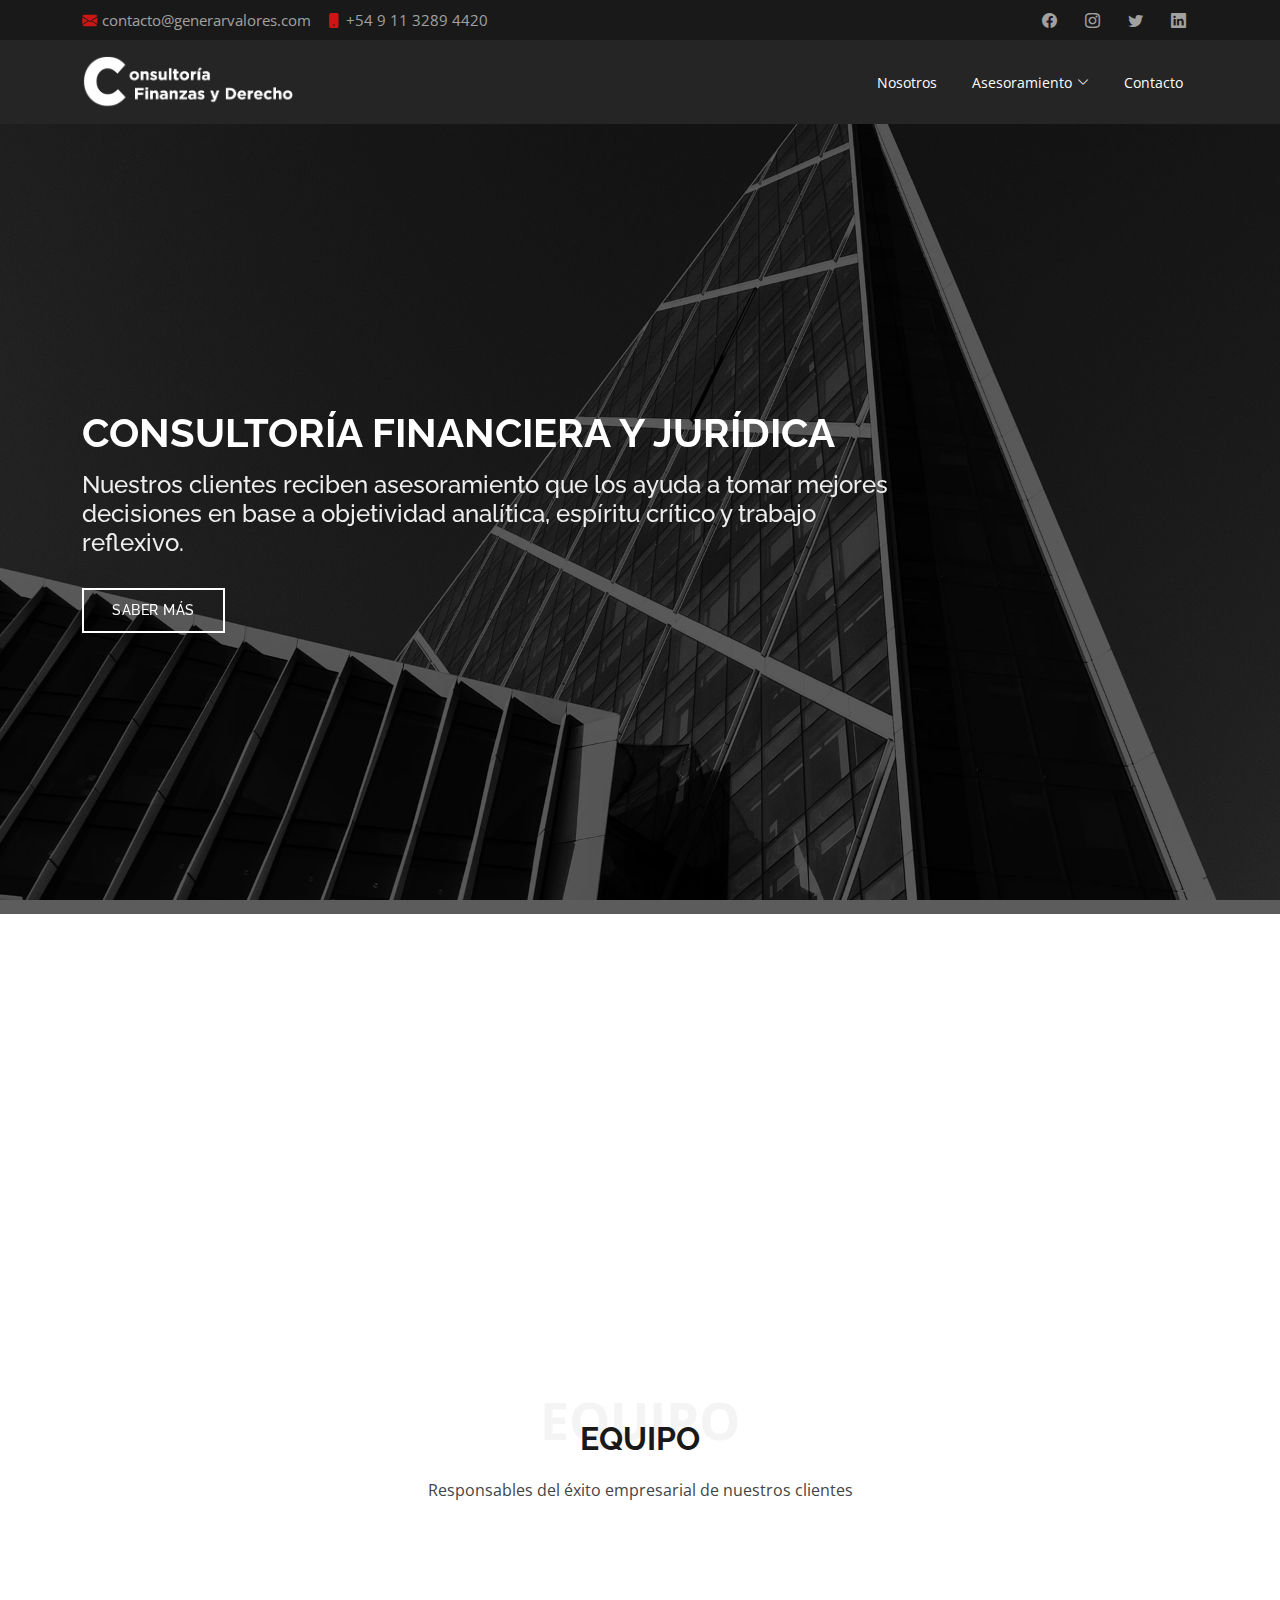
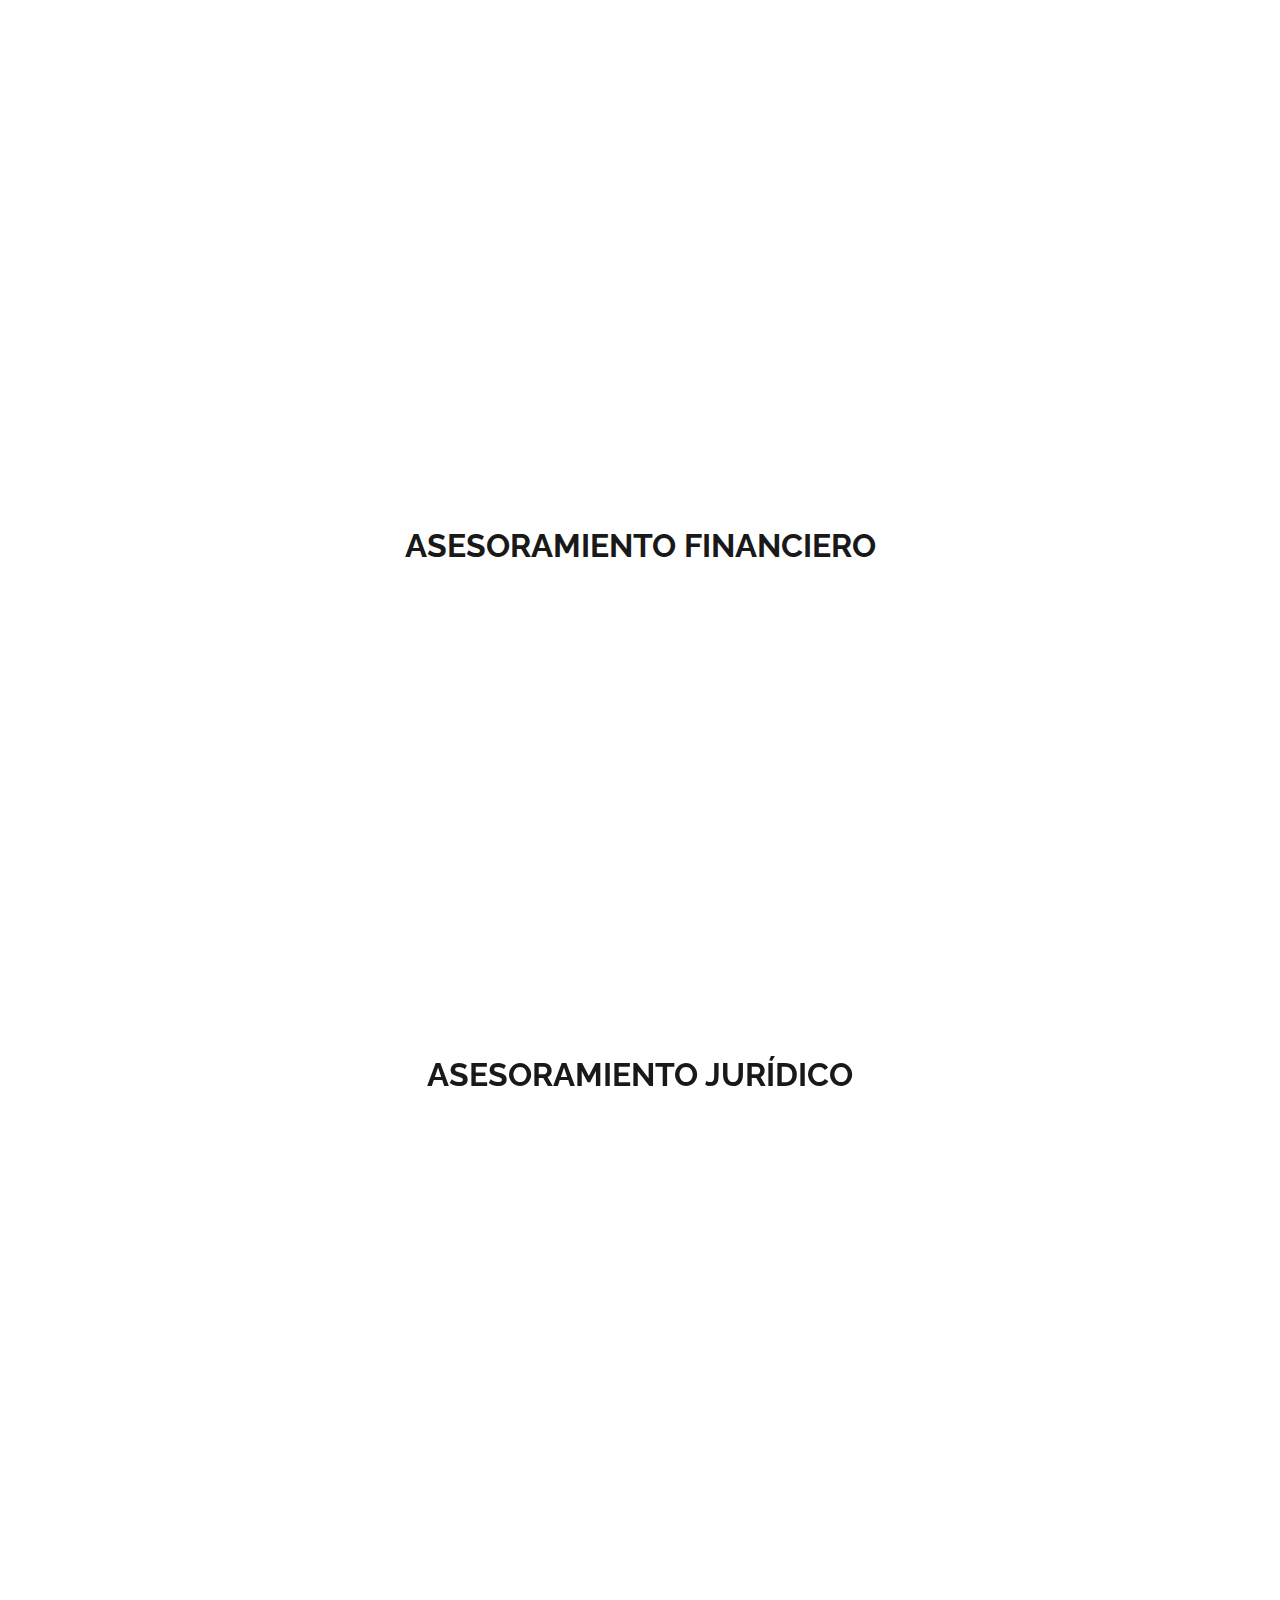
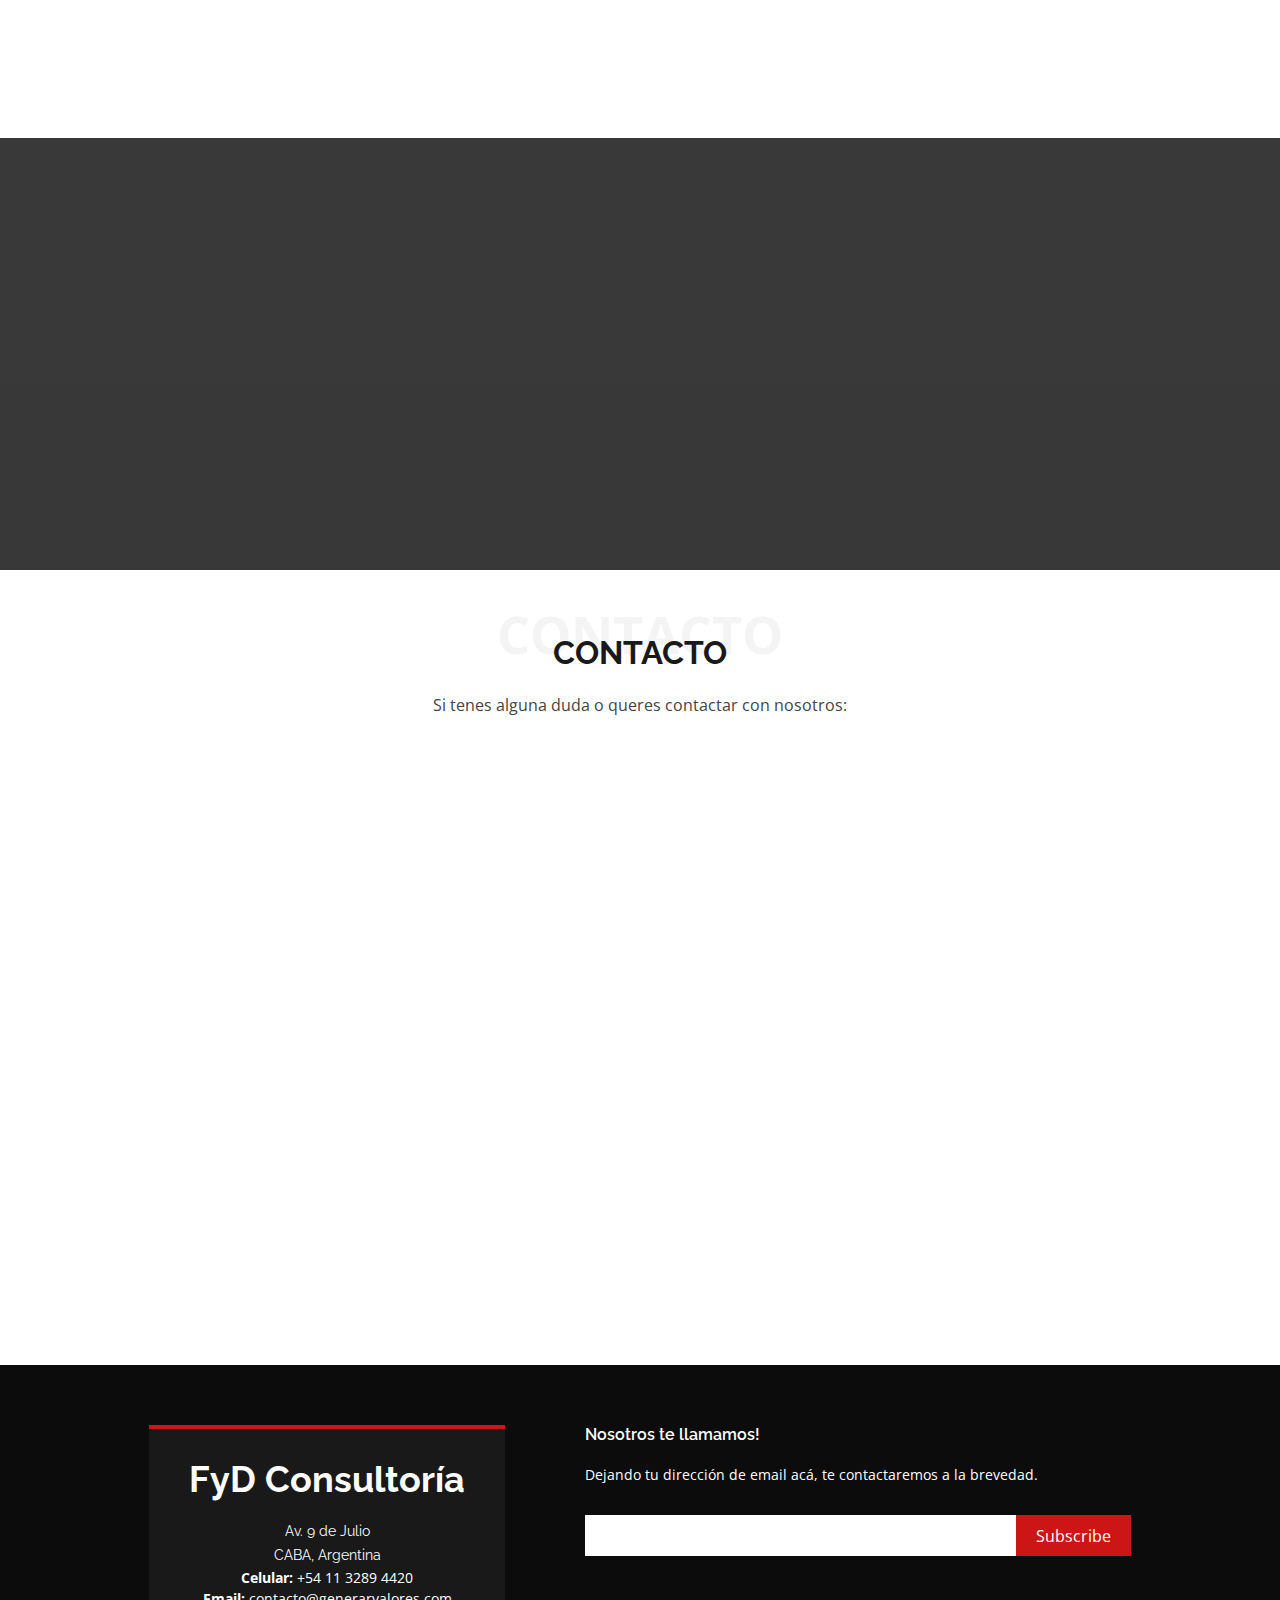
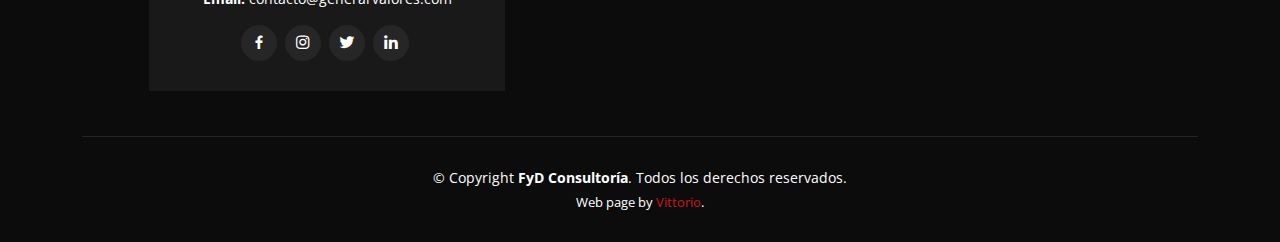
==== index.html @ 5c4680e9 "form" ====
<!DOCTYPE html>
<html lang="en">

<head>
  <meta charset="utf-8">
  <meta content="width=device-width, initial-scale=1.0" name="viewport">

  <title>FyD Consultoría</title>
  <meta content="Generando Valores Web Page Description" name="description">
  <meta content="Generando Valores Keywords" name="keywords">

  <link href="./assets/img/favicon.png" rel="icon">
  <link href="./assets/img/apple-touch-icon.png" rel="apple-touch-icon">

  <link
    href="https://fonts.googleapis.com/css?family=Open+Sans:300,300i,400,400i,600,600i,700,700i|Raleway:300,300i,400,400i,500,500i,600,600i,700,700i|Poppins:300,300i,400,400i,500,500i,600,600i,700,700i"
    rel="stylesheet">

  <link href="./assets/vendor/aos/aos.css" rel="stylesheet">
  <link href="./assets/vendor/bootstrap/css/bootstrap.min.css" rel="stylesheet">
  <link href="./assets/vendor/bootstrap-icons/bootstrap-icons.css" rel="stylesheet">
  <link href="./assets/vendor/boxicons/css/boxicons.min.css" rel="stylesheet">
  <link href="./assets/vendor/glightbox/css/glightbox.min.css" rel="stylesheet">
  <link href="./assets/vendor/swiper/swiper-bundle.min.css" rel="stylesheet">

  <link href="./assets/css/style.css" rel="stylesheet">
</head>

<body>

  <section id="topbar" class="d-flex align-items-center">
    <div class="container d-flex justify-content-center justify-content-md-between">
      <div class="contact-info d-flex align-items-center in320text">
        <!-- divs -->
        <i class="bi bi-envelope-fill"></i>
        <a href="mailto:contacto@generarvalores.com">contacto@generarvalores.com</a>
        <i class="bi bi-phone-fill phone-icon"></i>
        <a href="tel:+54 11 3289 4420">+54 9 11 3289 4420</a>
      </div>
      <div class="social-links d-none d-md-block">
        <a href="#" class="facebook"><i class="bi bi-facebook"></i></a>
        <a href="#" class="instagram"><i class="bi bi-instagram"></i></a>
        <a href="#" class="twitter"><i class="bi bi-twitter"></i></a>
        <a href="#" class="linkedin"><i class="bi bi-linkedin"></i></i></a>
      </div>
    </div>
  </section>

  <header id="header" class="d-flex align-items-center">
    <div style="height: 100%;" class="container d-flex align-items-center justify-content-between">

      <a href="index.html" class="logo"><img src="./assets/img/logo.png" alt="image-logo" class="img-fluid"></a>

      <!-- <nav id="navbar" class="navbar">
        <ul>
          <li><a style="color: white !important;" class="nav-link scrollto " href="#team">Nosotros</a></li>
          <li><a style="color: white !important;" class="nav-link scrollto" href="#services">Asesoramiento
              Financiero</a></li>
          <li class="dropdown scrollto">
            <a href="#services" class="d-flex justify-content-between align-items-center">
              <span>Asesoramiento Juridico</span>
              <i class="bi bi-chevron-down"></i></a>
            <ul>
              <li><a href="#services">Laboral</a></li>
              <li><a href="#services">Empresarial</a></li>
            </ul>
          </li>
          <li><a style="color: white !important;" class="nav-link scrollto" href="#contact">Contacto</a></li>
        </ul>
        <i class="bi bi-list mobile-nav-toggle"></i>
      </nav> -->

      <nav id="navbar" class="navbar">
        <ul>
          <li><a style="color: white !important;" class="nav-link scrollto " href="#team">Nosotros</a></li>
          <li class="dropdown scrollto">
            <a class="d-flex justify-content-between align-items-center">
              <span>Asesoramiento</span>
              <i class="bi bi-chevron-down"></i></a>
            <ul>
              <li><a href="#services">Financiero</a></li>
              <li><a href="#services">Juridico</a></li>
            </ul>
          </li>
          <li><a style="color: white !important;" class="nav-link scrollto" href="#contact">Contacto</a></li>
        </ul>
        <i class="bi bi-list mobile-nav-toggle"></i>
      </nav>

    </div>

    <div class="color-picker">
      <input type="color" id="colorInput">
    </div>
  </header>

  <section id="hero" class="d-flex align-items-center">
    <div class="container position-relative" data-aos="fade-up" data-aos-delay="500">
      <h1>CONSULTORÍA FINANCIERA Y JURÍDICA</h1>
      <!-- <p style="color: white !important;">Empresas y Personas Particulares</p> -->
      <div class="wi75gen">
        <h2>Nuestros clientes reciben asesoramiento que los ayuda a tomar mejores decisiones en base a objetividad
          analítica, espíritu crítico y trabajo reflexivo.</h2>
      </div>
      <a href="#about" class="btn-get-started scrollto">Saber más</a>
    </div>
  </section>

  <main id="main">
    <section id="about" class="about">
      <div class="container">

        <div class="row">
          <div class="col-lg-6 order-1 order-lg-2" data-aos="fade-left">
            <img src="./assets/img/about.jpg" class="img-fluid w-75">
          </div>
          <div class="col-lg-6 pt-4 pt-lg-0 order-2 order-lg-1 content" data-aos="fade-right">
            <h3> Somos un grupo de profesionales dedicados a la excelencia en la consultoría financiera que brinda una
              amplia gama de servicios para mejorar la gestión de su empresa y de inversores particulares.</h3>
            <ul style="margin-top: 32px;">
              <li><i class="bi bi-check-circle"></i>
                Asesoramiento Financiero
              </li>
              <li><i class="bi bi-check-circle"></i>
                Asesoramiento Jurídico
              </li>
              <li><i class="bi bi-check-circle"></i>
                Empresas y Personas Particulares
              </li>
            </ul>
            <p class="fst-italic" style="margin-top: 18px;">
              Te ayudamos a organizar, planificar y ejectutar los procesos dentro de tu empresa usando las tecnicas mas
              eficientes del mundo laboral.
            </p>
          </div>
        </div>

      </div>
    </section>

    <section id="team" class="team">
      <div class="container">

        <div class="section-title">
          <span>Equipo</span>
          <h2>Equipo</h2>
          <p>Responsables del éxito empresarial de nuestros clientes</p>
        </div>

        <div class="row d-flex justify-content-center align-items-center">
          <div class="col-lg-4 col-md-6 d-flex align-items-stretch" data-aos="zoom-in">
            <div class="member" style="padding: 40px 20px;">
              <img src="./assets/img/team/team_1.jpeg" alt="team person" draggable="false">
              <h4>Gustavo Varela</h4>
              <p style="text-align: left;">27 años de trayectoria en asesoramiento financiero y administración de
                carteras tanto para empresas como inversores particulares.<br> Es Licenciado en Mercado de Capitales
                graduado de la Universidad del Salvador y posee un Máster en Finanzas por la Universidad del CEMA</p>
            </div>
          </div>

          <div class="col-lg-4 col-md-6 d-flex align-items-stretch" data-aos="zoom-in">
            <div class="member">
              <img src="./assets/img/team/team_2.jpeg" alt="team person" draggable="false">
              <h4>María Carolina Martínez</h4>
              <p style="text-align: left;">15 años de experiencia en asesoramiento de empresas, representación judicial,
                acuerdos en SeCLO, en negociación individual y colectiva. <br> Abogada graduada del Instituto
                Universitario de la Policía Federal Argentina y posee Posgrado en Derecho del trabajo realizado en la
                Universidad de Buenos Aires.
              </p>
            </div>
          </div>

        </div>

      </div>
    </section>

    <section id="clients" class="clients" style="display: none;">

      <p>Algunas marcas que trabajan con nosotros:</p>

      <div class="container" data-aos="zoom-in">

        <div class="row d-flex align-items-center">

          <div class="col-lg-2 col-md-4 col-6">
            <img src="./assets/img/clients/client-1.png" class="img-fluid imageOn320" alt="">
          </div>

          <div class="col-lg-2 col-md-4 col-6">
            <img src="./assets/img/clients/client-2.png" class="img-fluid imageOn320" alt="">
          </div>

          <div class="col-lg-2 col-md-4 col-6">
            <img src="./assets/img/clients/client-3.png" class="img-fluid imageOn320" alt="">
          </div>

          <div class="col-lg-2 col-md-4 col-6">
            <img src="./assets/img/clients/client-4.png" class="img-fluid imageOn320" alt="">
          </div>

          <div class="col-lg-2 col-md-4 col-6">
            <img src="./assets/img/clients/client-5.png" class="img-fluid imageOn320" alt="">
          </div>

          <div class="col-lg-2 col-md-4 col-6">
            <img src="./assets/img/clients/client-6.png" class="img-fluid imageOn320" alt="">
          </div>

        </div>

      </div>
    </section>

    <section id="services" class="services">
      <div class="container">

        <div class="section-title">
          <h2>ASESORAMIENTO FINANCIERO</h2>
        </div>

        <div>
          <div class="d-flex align-items-stretch services-container pre-icon-box" data-aos="fade-up">
            <div class="icon-box">
              <div class="icon"><i class="bx bx-world"></i></div>
              <h4 class="text-center"><a>Empresas</a></h4>
              <ul style="list-style: none; padding: 0px;">
                <li>
                  <div class="icon-box-title">
                    <i class="bi bi-check-circle"></i>
                    <div class="w-100 d-flex justify-content-between align-items-center">
                      <p>Financiamiento</p>
                      <i class="bi bi-chevron-down cursor-pointer" role="button"
                        onclick="toggleFinanciamiento()"></i></a>
                    </div>
                  </div>
                  <div class="ibx-span ul-hidden" id="ul-to-hide">
                    <p>- Cauciones bursátiles</p>
                    <p>- FCE</p>
                    <p>- Pagarés</p>
                    <p>- Negociación de cheques (SGR)</p>
                  </div>
                </li>
                <li>
                  <div class="icon-box-title">
                    <i class="bi bi-check-circle"></i>
                    <p>Diagnóstico económico financiero</p>
                  </div>
                </li>
                <li>
                  <div class="icon-box-title">
                    <i class="bi bi-check-circle"></i>
                    <p>Planificación financiera y flujo de fondos</p>
                  </div>

                </li>
                <li>
                  <div class="icon-box-title">
                    <i class="bi bi-check-circle"></i>
                    <p>Administración de carteras</p>
                  </div>

                </li>
              </ul>
            </div>

            <div class="d-flex align-items-stretch mt-4 mt-md-0 pre-icon-box" data-aos="fade-up" data-aos-delay="150">
              <div class="icon-box">
                <div class="icon"><i class="bx bx-file"></i></div>
                <h4><a>Inversores particulares</a></h4>
                <ul style="list-style: none; padding: 0px;">
                  <li>
                    <div class="icon-box-title">
                      <i class="bi bi-check-circle"></i>
                      <p>Asesoramiento financiero</p>
                    </div>
                  </li>
                  <li>
                    <div class="icon-box-title">
                      <i class="bi bi-check-circle"></i>
                      <p>Evaluación de alternativas de inversión</p>
                    </div>

                  </li>
                  <li>
                    <div class="icon-box-title">
                      <i class="bi bi-check-circle"></i>
                      <p>Planificación financiera</p>
                    </div>

                  </li>
                </ul>
              </div>
            </div>

            <div class="d-flex align-items-stretch mt-4 mt-lg-0 pre-icon-box" data-aos="fade-up" data-aos-delay="300">
              <div class="icon-box">
                <div class="icon"><i class="bx bx-tachometer"></i></div>
                <h4>
                  <a>Derivados Financieros</a>
                </h4>
                <ul style="list-style: none; padding: 0px;">
                  <li>
                    <div class="icon-box-title">
                      <i class="bi bi-check-circle"></i>
                      <p>Futuros financieros</p>
                    </div>
                  </li>
                  <li>
                    <div class="icon-box-title">
                      <i class="bi bi-check-circle"></i>
                      <p>Futuros agropecuarios</p>
                    </div>

                  </li>
                  <li>
                    <div class="icon-box-title">
                      <i class="bi bi-check-circle"></i>
                      <p>Opciones</p>
                    </div>

                  </li>
                </ul>
              </div>
            </div>
          </div>

        </div>

        <div class="section-title" style="margin-top: 60px;">
          <h2>ASESORAMIENTO JURÍDICO</h2>
        </div>

        <div class="as-jud">

          <div class="d-flex align-items-stretch mt-4 mt-lg-0 pre-icon-box" data-aos="fade-up" data-aos-delay="300">
            <div class="icon-box">
              <div class="icon"><i class="bx bx-world"></i></div>
              <h4>
                <a>Empresas </a>
              </h4>
              <ul style="list-style: none; padding: 0px;">

                <li>
                  <div class="icon-box-title">
                    <i class="bi bi-check-circle"></i>
                    <p>Respuesta de telegramas </p>
                  </div>
                </li>

                <li>
                  <div class="icon-box-title">
                    <i class="bi bi-check-circle"></i>
                    <p>Contestación de demanda </p>
                  </div>
                </li>

                <li>
                  <div class="icon-box-title">
                    <i class="bi bi-check-circle"></i>
                    <p>Derecho del Trabajo </p>
                  </div>
                </li>

                <li>
                  <div class="icon-box-title">
                    <i class="bi bi-check-circle"></i>
                    <p>Derecho Empresarial </p>
                  </div>
                </li>

                <li>
                  <div class="icon-box-title">
                    <i class="bi bi-check-circle"></i>
                    <p>Derecho Colectivo </p>
                  </div>
                </li>

                <li>
                  <div class="icon-box-title">
                    <i class="bi bi-check-circle"></i>
                    <p>Derecho Individual </p>
                  </div>
                </li>

                <li>
                  <div class="icon-box-title">
                    <i class="bi bi-check-circle"></i>
                    <p>Plan de tratamiento de personal </p>
                  </div>
                </li>

                <li>
                  <div class="icon-box-title">
                    <i class="bi bi-check-circle"></i>
                    <p>Estudio de situación empresarial </p>
                  </div>
                </li>

                <li>
                  <div class="icon-box-title">
                    <i class="bi bi-check-circle"></i>
                    <p>Negociación en SECLO</p>
                  </div>
                </li>

                <li>
                  <div class="icon-box-title">
                    <i class="bi bi-check-circle"></i>
                    <p>Análisis de situación de causas judiciales </p>
                  </div>
                </li>

                <li>
                  <div class="icon-box-title">
                    <i class="bi bi-check-circle"></i>
                    <p>Prevención y tácticas en juicios laborales </p>
                  </div>
                </li>

              </ul>
            </div>
          </div>

          <div class="d-flex align-items-stretch mt-4 mt-lg-0 pre-icon-box" data-aos="fade-up" data-aos-delay="300">
            <div class="icon-box" style="justify-content: flex-start;">
              <div class="icon"><i class="bx bx-envelope"></i></div>
              <h4>
                <a>Trabajadores </a>
              </h4>
              <ul style="list-style: none; padding: 0px;">

                <li>
                  <div class="icon-box-title">
                    <i class="bi bi-check-circle"></i>
                    <p>Confección de telegramas</p>
                  </div>
                </li>

                <li>
                  <div class="icon-box-title">
                    <i class="bi bi-check-circle"></i>
                    <p> Demandas</p>
                  </div>
                </li>

                <li>
                  <div class="icon-box-title">
                    <i class="bi bi-check-circle"></i>
                    <p>Despidos </p>
                  </div>
                </li>

                <li>
                  <div class="icon-box-title">
                    <i class="bi bi-check-circle"></i>
                    <p> Suspensiones</p>
                  </div>
                </li>

                <li>
                  <div class="icon-box-title">
                    <i class="bi bi-check-circle"></i>
                    <p>Enfermedades profesionales
                    </p>
                  </div>
                </li>

                <li>
                  <div class="icon-box-title">
                    <i class="bi bi-check-circle"></i>
                    <p> Accidentes de trabajo</p>
                  </div>
                </li>

                <li>
                  <div class="icon-box-title">
                    <i class="bi bi-check-circle"></i>
                    <p>Protección de derechos del trabajador
                    </p>
                  </div>
                </li>

                <li>
                  <div class="icon-box-title">
                    <i class="bi bi-check-circle"></i>
                    <p> Defensa de distintos aspectos del vínculo
                    </p>
                  </div>
                </li>

              </ul>
            </div>
          </div>

        </div>
    </section>


    <section id="cta" class="cta">
      <div class="container" data-aos="zoom-in">

        <div class="text-center">
          <h3>El éxito empresarial comienza generando valores</h3>
          <p class="pon320">Tenemos soluciones eficientes al mismo tiempo que
            invertimos en nuestros clientes, por eso tenemos la dedicación personalizada para cada tipo de
            empresa a la par de generar rendimientos mútuos.</p>
          <a class="cta-btn" href="#contact">Contactanos</a>
        </div>

      </div>
    </section>

    <section id="contact" class="contact">
      <div class="container">

        <div class="section-title">
          <span>Contacto</span>
          <h2>Contacto</h2>
          <p>Si tenes alguna duda o queres contactar con nosotros:</p>
        </div>

        <div class="row" data-aos="fade-up">
          <div class="col-lg-6">
            <div class="info-box mb-4">
              <i class="bx bx-map"></i>
              <h3>Nuestra ubicacion:</h3>
              <p>Av. 9 de Julio, CP 1043 CABA</p>
            </div>
          </div>

          <div class="col-lg-3 col-md-6">
            <div class="info-box  mb-4">
              <i class="bx bx-envelope"></i>
              <h3>Envia un Email</h3>
              <p>contacto@generarvalores.com</p>
            </div>
          </div>

          <div class="col-lg-3 col-md-6">
            <div class="info-box  mb-4">
              <i class="bx bx-phone-call"></i>
              <h3>Llamanos</h3>
              <p>+54 11 3289 4420</p>
            </div>
          </div>

        </div>

        <div class="row" data-aos="fade-up">

          <div class="col-lg-6 ">
            <iframe
              src="https://www.google.com/maps/embed?pb=!1m18!1m12!1m3!1d3283.94399080977!2d-58.38391434897387!3d-34.605577780363106!2m3!1f0!2f0!3f0!3m2!1i1024!2i768!4f13.1!3m3!1m2!1s0x95bccacfdd1fa037%3A0xf1b1f26b0eab3053!2sAv.%209%20de%20Julio%2C%20Buenos%20Aires!5e0!3m2!1ses!2sar!4v1677621022567!5m2!1ses!2sar"
              frameborder="0" style="border:0; width: 100%; height: 384px;" allowfullscreen loading="lazy"
              referrerpolicy="no-referrer-when-downgrade"></iframe>
          </div>

          <div class="col-lg-6">
            <form  action="./forms/contact.php" method="post" role="form" class="php-email-form">
              <div class="row">
                <div class="col-md-6 form-group">
                  <input type="text" class="form-control" name="name" id="name" placeholder="Tu nombre" required>
                </div>
                <div class="col-md-6 form-group mt-3 mt-md-0">
                  <input type="email" class="form-control" name="email" id="email" placeholder="Tu Email" required>
                </div>
              </div>
              <div class="form-group mt-3">
                <input type="text" class="form-control" name="subject" id="subject" placeholder="Asunto" required>
              </div>
              <div class="form-group mt-3">
                <textarea class="form-control" name="message" rows="5" placeholder="Mensaje" required></textarea>
              </div>
              <div class="my-3">
                <div class="loading">Cargando...</div>
                <div class="error-message"></div>
                <div class="sent-message">Tu mensaje se ha enviado. Gracias!</div>
              </div>
              <div class="text-center"><button type="submit">Enviar mensaje</button></div>
            </form>
          </div>

        </div>

      </div>
    </section>

  </main>

  <footer id="footer">
    <div class="footer-top">
      <div class="container">
        <div class="row footer-gap">

          <div class="col-lg-4 col-md-6">
            <div class="footer-info">
              <h3>FyD Consultoría</h3>
              <p>Av. 9 de Julio<br>CABA, Argentina</p>
              <strong>Celular:</strong> +54 11 3289 4420<br>
              <strong>Email:</strong> contacto@generarvalores.com<br>
              </p>
              <div class="social-links mt-3">
                <a href="#" class="facebook"><i class="bx bxl-facebook"></i></a>
                <a href="#" class="instagram"><i class="bx bxl-instagram"></i></a>
                <a href="#" class="twitter"><i class="bx bxl-twitter"></i></a>
                <a href="#" class="linkedin"><i class="bx bxl-linkedin"></i></a>
              </div>
            </div>
          </div>

          <div class="col-lg-4 col-md-6 footer-newsletter email-sub">
            <h4>Nosotros te llamamos!</h4>
            <p>Dejando tu dirección de email acá, te contactaremos a la brevedad.</p>
            <form action="" method="post">
              <input type="email" name="email"><input type="submit" value="Subscribe">
            </form>

          </div>

        </div>
      </div>
    </div>

    <div class="container">
      <div class="copyright">
        &copy; Copyright <strong><span>FyD Consultoría</span></strong>. Todos los derechos reservados.
      </div>
      <div class="credits">
        Web page by <a href="https://vittoriop.dev/" target="_blank">Vittorio</a>.
      </div>
    </div>
  </footer>

  <a href="#" class="back-to-top d-flex align-items-center justify-content-center"><i
      class="bi bi-arrow-up-short"></i></a>
  <div id="preloader"></div>

  <script src="./assets/vendor/aos/aos.js"></script>
  <script src="./assets/vendor/bootstrap/js/bootstrap.bundle.min.js"></script>
  <script src="./assets/vendor/glightbox/js/glightbox.min.js"></script>
  <script src="./assets/vendor/isotope-layout/isotope.pkgd.min.js"></script>
  <script src="./assets/vendor/swiper/swiper-bundle.min.js"></script>
  <script src="./assets/vendor/php-email-form/validate.js"></script>

  <script src="./assets/js/main.js"></script>

</body>

</html>
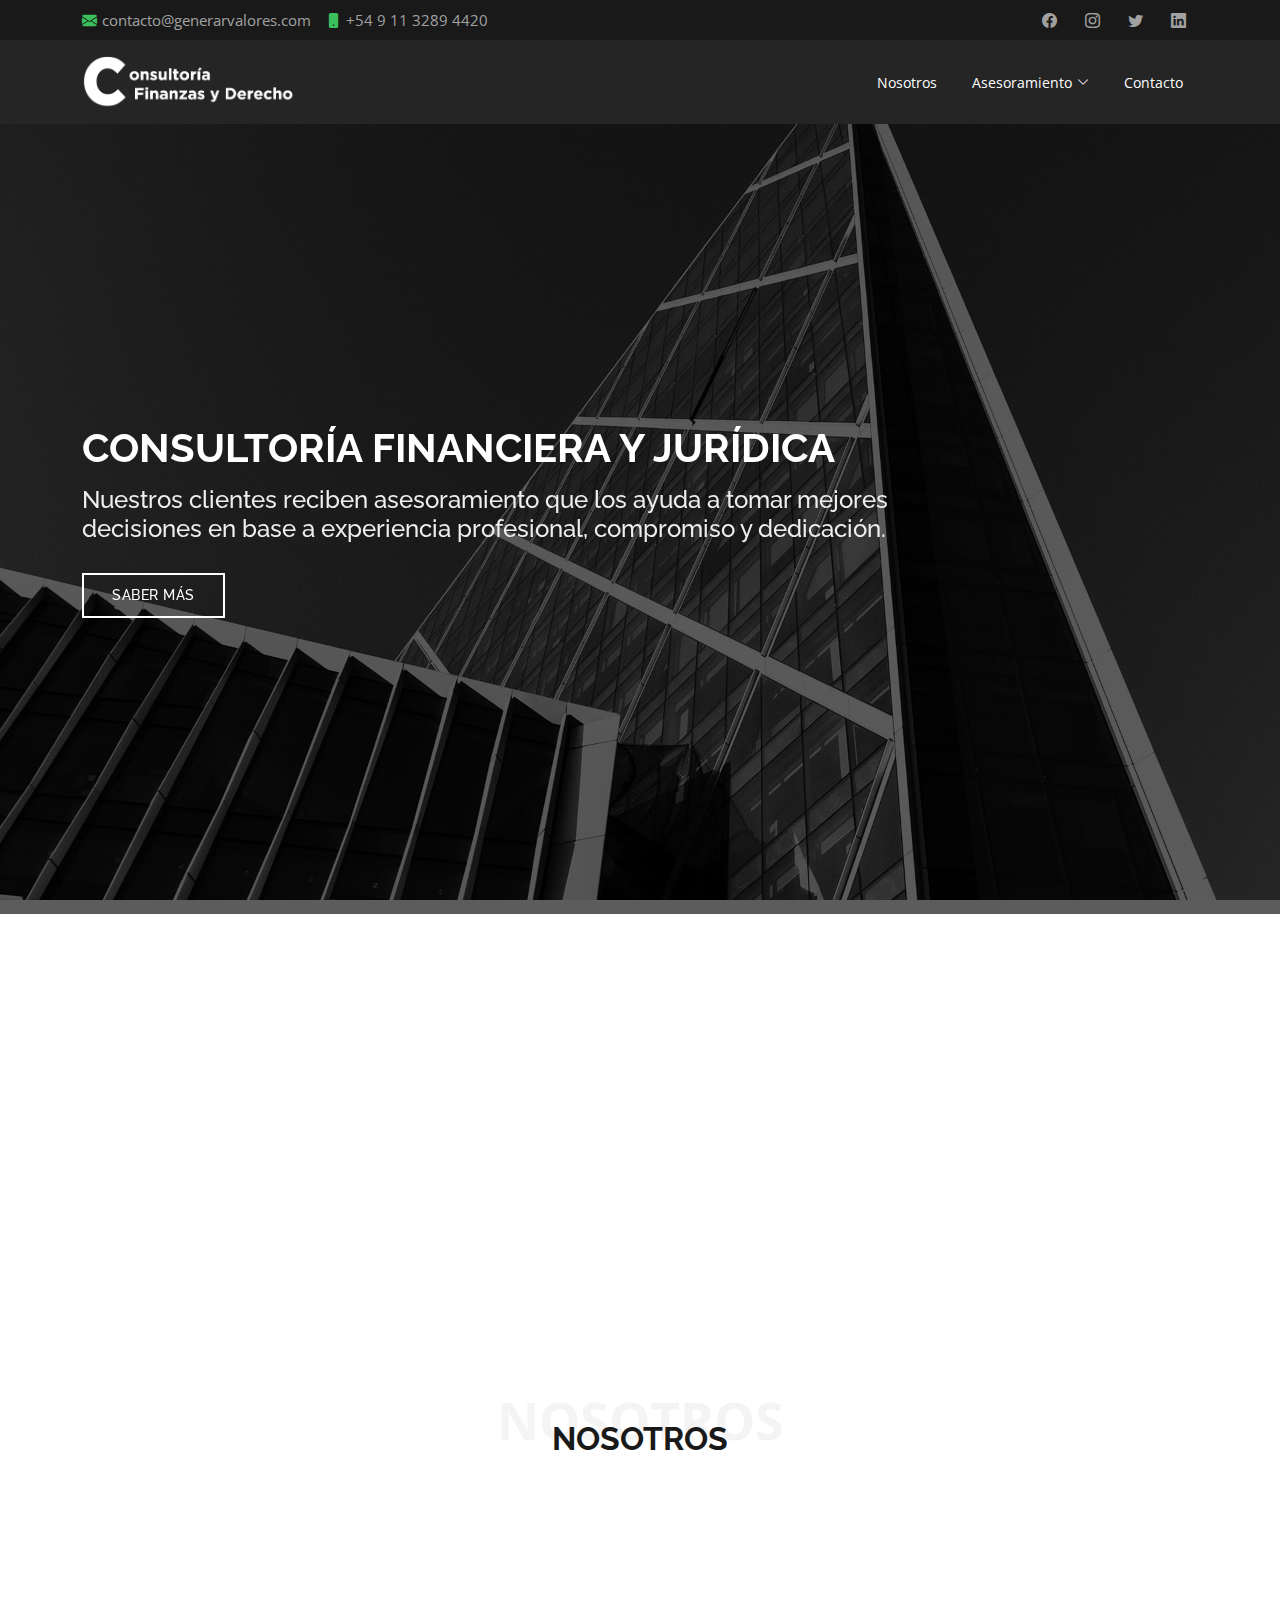
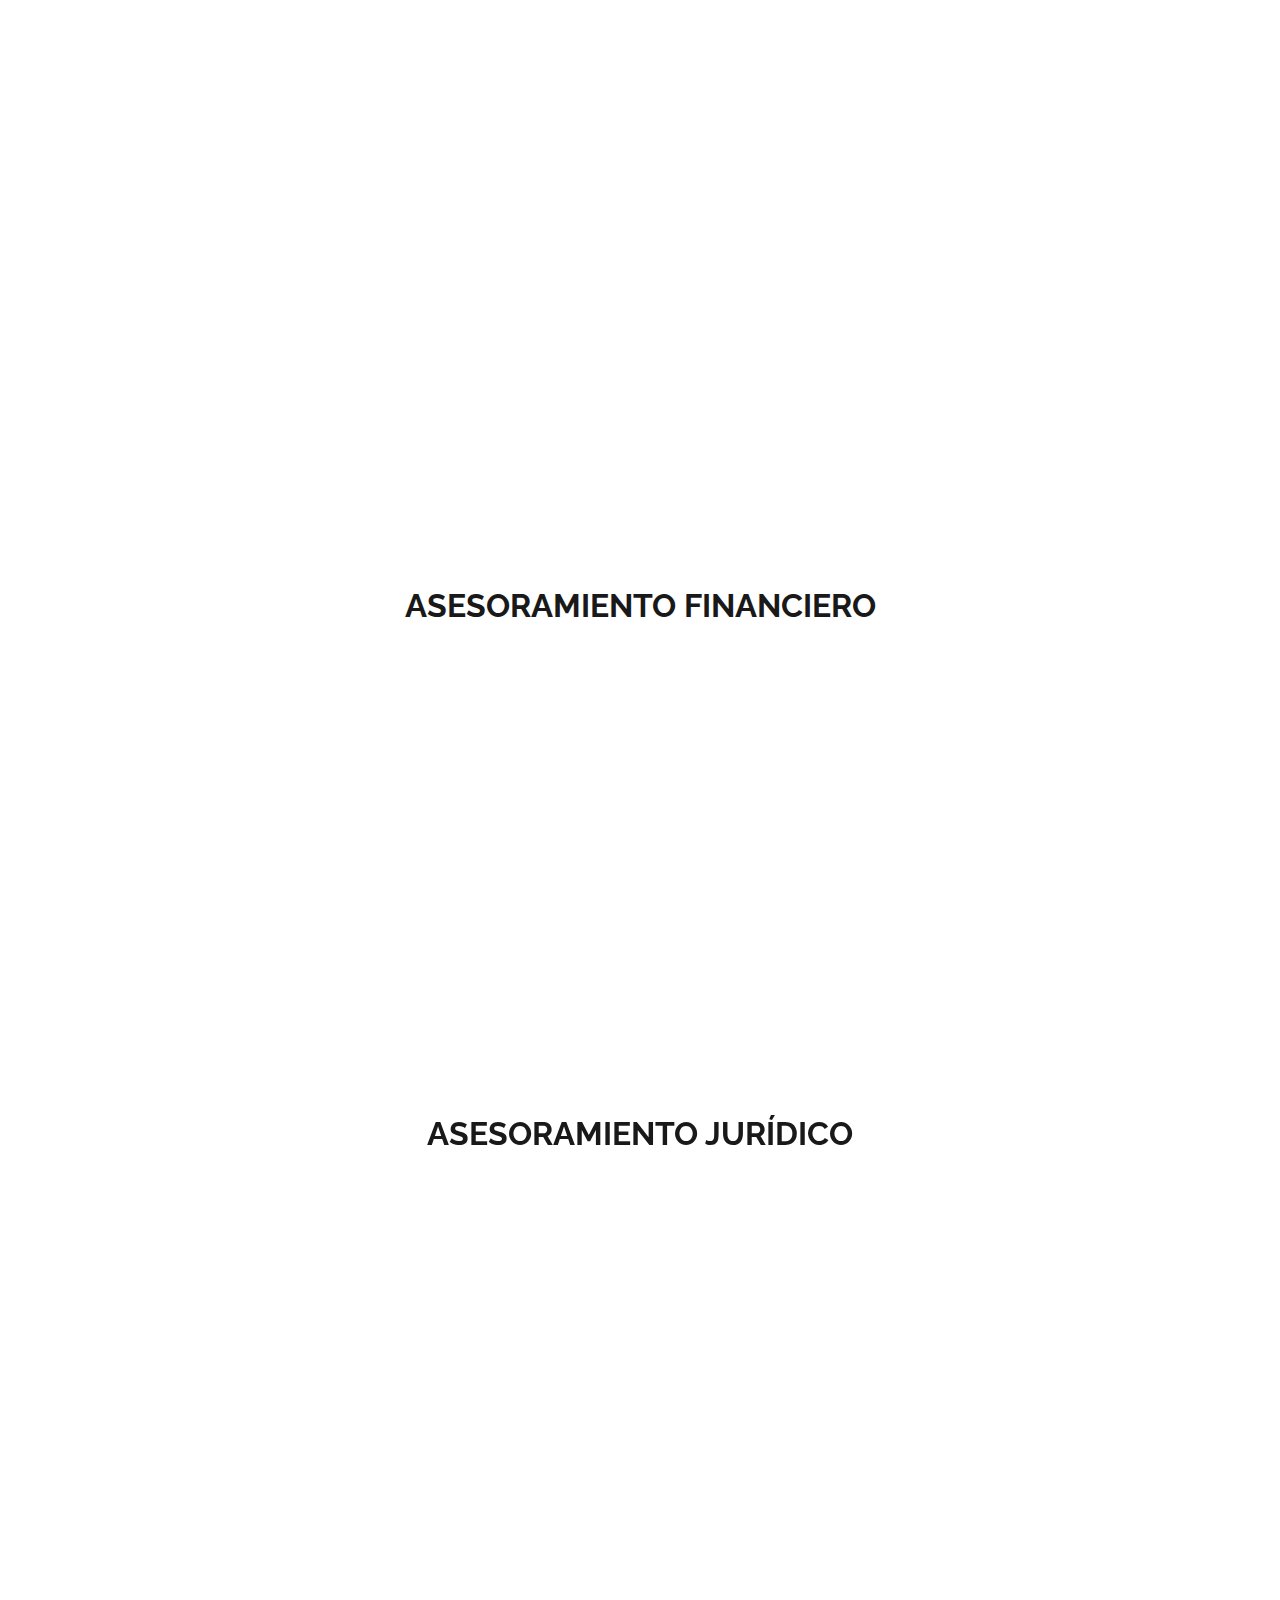
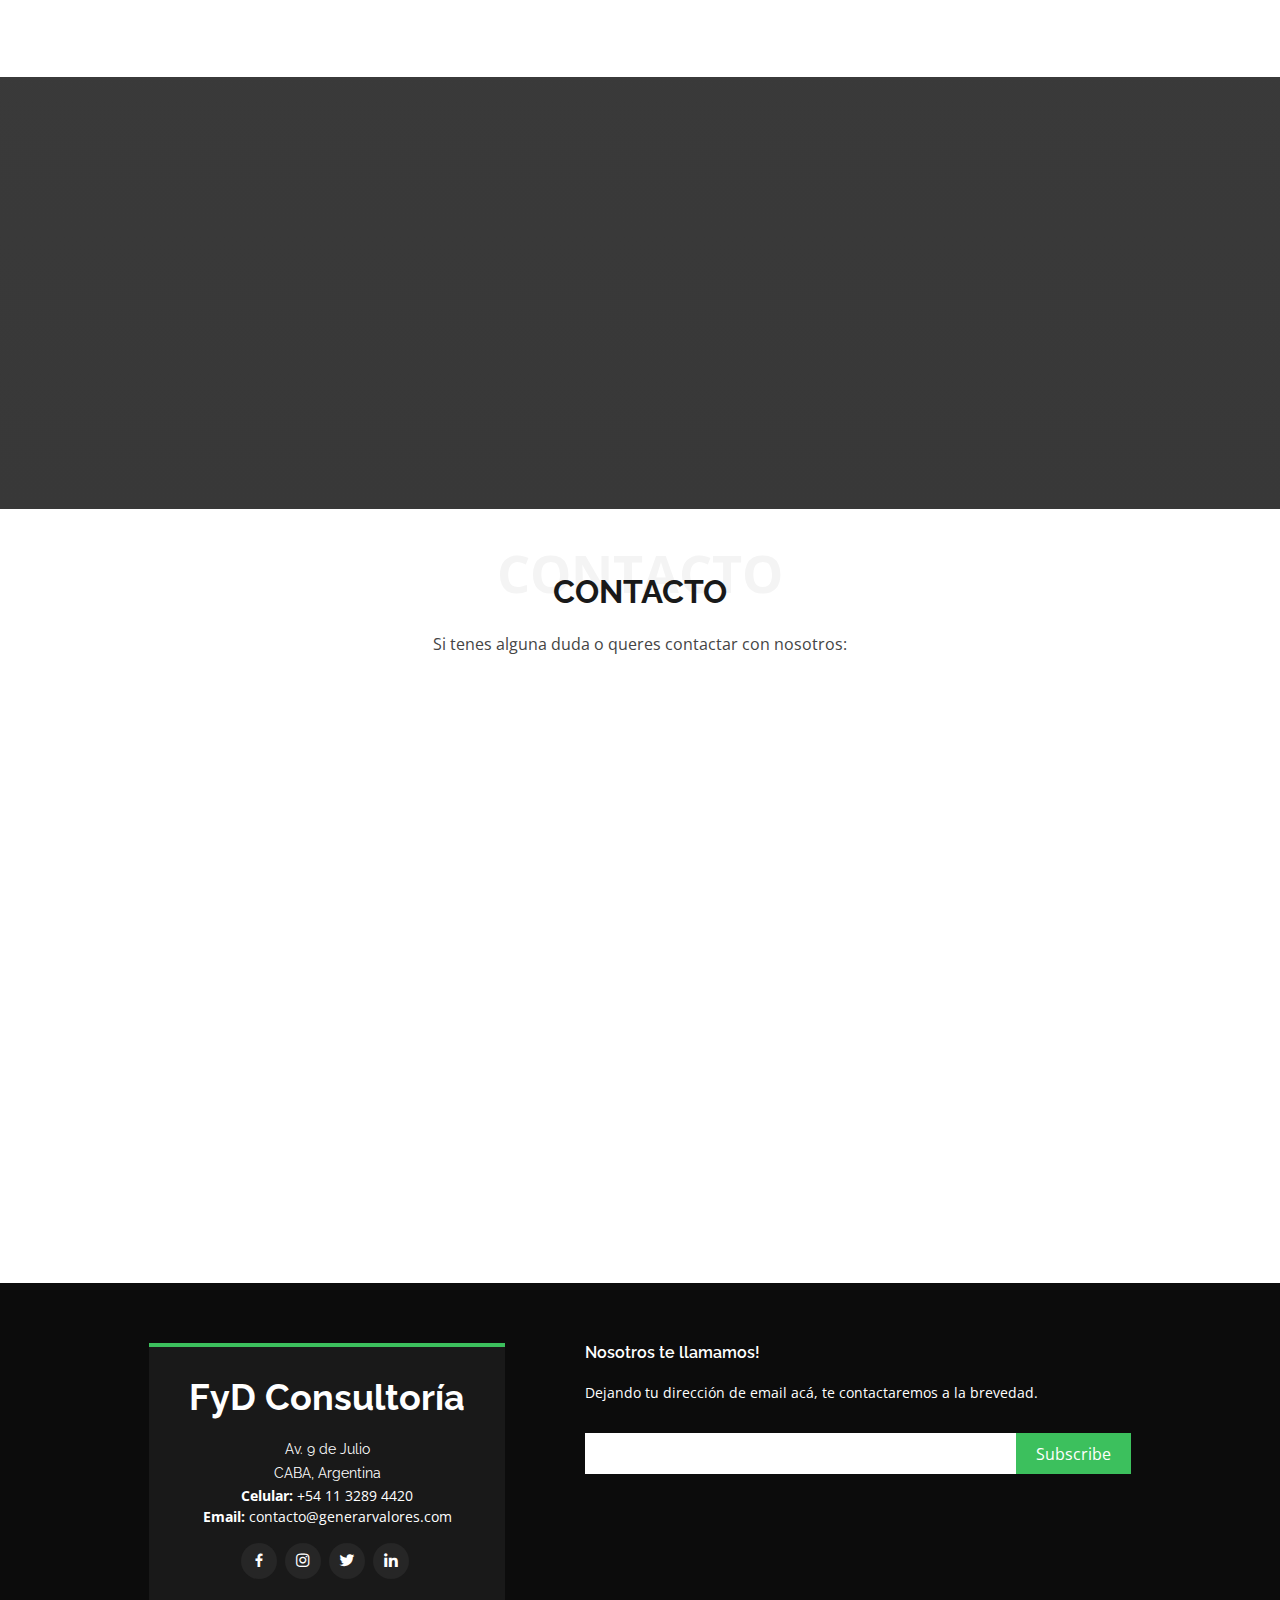
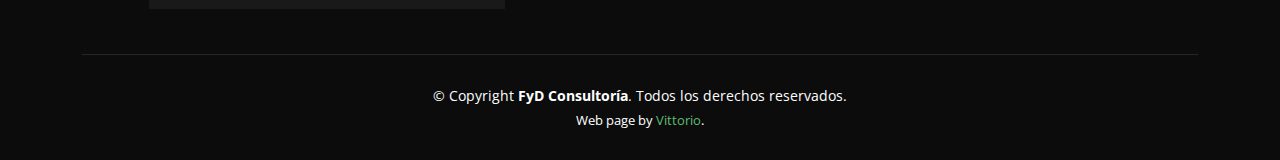
==== commit b7eda285: "color-more changes" ====
--- a/index.html
+++ b/index.html
@@ -28,16 +28,20 @@
 
 <body>
 
-  <section id="topbar" class="d-flex align-items-center">
-    <div class="container d-flex justify-content-center justify-content-md-between">
-      <div class="contact-info d-flex align-items-center in320text">
+  <section id="topbar" class="d-flex align-items-center dataContainerfa">
+    <div class="container d-flex justify-content-center justify-content-md-between ">
+      <div class="contact-info d-flex align-items-center in320text dataContainer">
         <!-- divs -->
-        <i class="bi bi-envelope-fill"></i>
-        <a href="mailto:contacto@generarvalores.com">contacto@generarvalores.com</a>
-        <i class="bi bi-phone-fill phone-icon"></i>
-        <a href="tel:+54 11 3289 4420">+54 9 11 3289 4420</a>
-      </div>
-      <div class="social-links d-none d-md-block">
+        <div class="d-flex justify-content-center align-items-center">
+          <i class="bi bi-envelope-fill"></i>
+          <a href="mailto:contacto@generarvalores.com">contacto@generarvalores.com</a>
+        </div>
+        <div class="d-flex justify-content-center align-items-center">
+          <i class="bi bi-phone-fill phone-icon"></i>
+          <a href="tel:+54 11 3289 4420">+54 9 11 3289 4420</a>
+        </div>
+      </div>
+      <div class="social-links d-none d-md-block" style="display: none;">
         <a href="#" class="facebook"><i class="bi bi-facebook"></i></a>
         <a href="#" class="instagram"><i class="bi bi-instagram"></i></a>
         <a href="#" class="twitter"><i class="bi bi-twitter"></i></a>
@@ -51,46 +55,23 @@
 
       <a href="index.html" class="logo"><img src="./assets/img/logo.png" alt="image-logo" class="img-fluid"></a>
 
-      <!-- <nav id="navbar" class="navbar">
-        <ul>
-          <li><a style="color: white !important;" class="nav-link scrollto " href="#team">Nosotros</a></li>
-          <li><a style="color: white !important;" class="nav-link scrollto" href="#services">Asesoramiento
-              Financiero</a></li>
-          <li class="dropdown scrollto">
-            <a href="#services" class="d-flex justify-content-between align-items-center">
-              <span>Asesoramiento Juridico</span>
-              <i class="bi bi-chevron-down"></i></a>
-            <ul>
-              <li><a href="#services">Laboral</a></li>
-              <li><a href="#services">Empresarial</a></li>
-            </ul>
-          </li>
-          <li><a style="color: white !important;" class="nav-link scrollto" href="#contact">Contacto</a></li>
-        </ul>
-        <i class="bi bi-list mobile-nav-toggle"></i>
-      </nav> -->
-
       <nav id="navbar" class="navbar">
         <ul>
-          <li><a style="color: white !important;" class="nav-link scrollto " href="#team">Nosotros</a></li>
+          <li><a style="color: white !important;" class="nav-link scrollto " href="#team" onclick="closeNav()">Nosotros</a></li>
           <li class="dropdown scrollto">
             <a class="d-flex justify-content-between align-items-center">
               <span>Asesoramiento</span>
               <i class="bi bi-chevron-down"></i></a>
             <ul>
-              <li><a href="#services">Financiero</a></li>
-              <li><a href="#services">Juridico</a></li>
+              <li onclick="closeNav()"><a href="#services" onclick="closeNav()">Financiero</a></li>
+              <li onclick="closeNav()"><a href="#services2" onclick="closeNav()">Juridico</a></li>
             </ul>
           </li>
-          <li><a style="color: white !important;" class="nav-link scrollto" href="#contact">Contacto</a></li>
+          <li><a style="color: white !important;" class="nav-link scrollto" href="#contact" onclick="closeNav()">Contacto</a></li>
         </ul>
         <i class="bi bi-list mobile-nav-toggle"></i>
       </nav>
 
-    </div>
-
-    <div class="color-picker">
-      <input type="color" id="colorInput">
     </div>
   </header>
 
@@ -99,8 +80,7 @@
       <h1>CONSULTORÍA FINANCIERA Y JURÍDICA</h1>
       <!-- <p style="color: white !important;">Empresas y Personas Particulares</p> -->
       <div class="wi75gen">
-        <h2>Nuestros clientes reciben asesoramiento que los ayuda a tomar mejores decisiones en base a objetividad
-          analítica, espíritu crítico y trabajo reflexivo.</h2>
+        <h2>Nuestros clientes reciben asesoramiento que los ayuda a tomar mejores decisiones en base a experiencia profesional, compromiso y dedicación.</h2>
       </div>
       <a href="#about" class="btn-get-started scrollto">Saber más</a>
     </div>
@@ -115,8 +95,7 @@
             <img src="./assets/img/about.jpg" class="img-fluid w-75">
           </div>
           <div class="col-lg-6 pt-4 pt-lg-0 order-2 order-lg-1 content" data-aos="fade-right">
-            <h3> Somos un grupo de profesionales dedicados a la excelencia en la consultoría financiera que brinda una
-              amplia gama de servicios para mejorar la gestión de su empresa y de inversores particulares.</h3>
+            <h3> Somos profesionales dedicados a la excelencia en la consultoría legal y financiera que brinda servicios para mejorar el desarrollo y la productividad de la empresa y de inversores particulares.</h3>
             <ul style="margin-top: 32px;">
               <li><i class="bi bi-check-circle"></i>
                 Asesoramiento Financiero
@@ -142,14 +121,13 @@
       <div class="container">
 
         <div class="section-title">
-          <span>Equipo</span>
-          <h2>Equipo</h2>
-          <p>Responsables del éxito empresarial de nuestros clientes</p>
+          <span>NOSOTROS</span>
+          <h2>NOSOTROS</h2>
         </div>
 
         <div class="row d-flex justify-content-center align-items-center">
           <div class="col-lg-4 col-md-6 d-flex align-items-stretch" data-aos="zoom-in">
-            <div class="member" style="padding: 40px 20px;">
+            <div class="member" style="padding: 70px 20px;">
               <img src="./assets/img/team/team_1.jpeg" alt="team person" draggable="false">
               <h4>Gustavo Varela</h4>
               <p style="text-align: left;">27 años de trayectoria en asesoramiento financiero y administración de
@@ -162,10 +140,7 @@
             <div class="member">
               <img src="./assets/img/team/team_2.jpeg" alt="team person" draggable="false">
               <h4>María Carolina Martínez</h4>
-              <p style="text-align: left;">15 años de experiencia en asesoramiento de empresas, representación judicial,
-                acuerdos en SeCLO, en negociación individual y colectiva. <br> Abogada graduada del Instituto
-                Universitario de la Policía Federal Argentina y posee Posgrado en Derecho del trabajo realizado en la
-                Universidad de Buenos Aires.
+              <p style="text-align: left;">15 años de experiencia en asesoramiento de empresas, representación judicial y acuerdos en SeCLO, en el ámbito de CABA y PBA. Vasta experiencia en negociación individual y colectiva. Abogada graduada en el Instituto Universitario de la Policía Federal Argentina que posee posgrado en Derecho del Trabajo realizado en la UBA, y Especialización en la misma materia realizada en un Seminario dictado por distintos Colegios de Abogados de la Provincia de Buenos Aires en conjunto.
               </p>
             </div>
           </div>
@@ -327,7 +302,7 @@
 
         </div>
 
-        <div class="section-title" style="margin-top: 60px;">
+        <div id="services2" class="section-title" style="margin-top: 60px;">
           <h2>ASESORAMIENTO JURÍDICO</h2>
         </div>
 
@@ -337,84 +312,49 @@
             <div class="icon-box">
               <div class="icon"><i class="bx bx-world"></i></div>
               <h4>
-                <a>Empresas </a>
+                <a>Empresas</a>
               </h4>
               <ul style="list-style: none; padding: 0px;">
 
                 <li>
                   <div class="icon-box-title">
                     <i class="bi bi-check-circle"></i>
-                    <p>Respuesta de telegramas </p>
-                  </div>
-                </li>
-
-                <li>
-                  <div class="icon-box-title">
-                    <i class="bi bi-check-circle"></i>
-                    <p>Contestación de demanda </p>
-                  </div>
-                </li>
-
-                <li>
-                  <div class="icon-box-title">
-                    <i class="bi bi-check-circle"></i>
-                    <p>Derecho del Trabajo </p>
-                  </div>
-                </li>
-
-                <li>
-                  <div class="icon-box-title">
-                    <i class="bi bi-check-circle"></i>
-                    <p>Derecho Empresarial </p>
-                  </div>
-                </li>
-
-                <li>
-                  <div class="icon-box-title">
-                    <i class="bi bi-check-circle"></i>
-                    <p>Derecho Colectivo </p>
-                  </div>
-                </li>
-
-                <li>
-                  <div class="icon-box-title">
-                    <i class="bi bi-check-circle"></i>
-                    <p>Derecho Individual </p>
-                  </div>
-                </li>
-
-                <li>
-                  <div class="icon-box-title">
-                    <i class="bi bi-check-circle"></i>
-                    <p>Plan de tratamiento de personal </p>
-                  </div>
-                </li>
-
-                <li>
-                  <div class="icon-box-title">
-                    <i class="bi bi-check-circle"></i>
-                    <p>Estudio de situación empresarial </p>
-                  </div>
-                </li>
-
-                <li>
-                  <div class="icon-box-title">
-                    <i class="bi bi-check-circle"></i>
-                    <p>Negociación en SECLO</p>
-                  </div>
-                </li>
-
-                <li>
-                  <div class="icon-box-title">
-                    <i class="bi bi-check-circle"></i>
-                    <p>Análisis de situación de causas judiciales </p>
-                  </div>
-                </li>
-
-                <li>
-                  <div class="icon-box-title">
-                    <i class="bi bi-check-circle"></i>
-                    <p>Prevención y tácticas en juicios laborales </p>
+                    <p>Redacción de cartas documento</p>
+                  </div>
+                </li>
+
+                <li>
+                  <div class="icon-box-title">
+                    <i class="bi bi-check-circle"></i>
+                    <p>Negociación individual</p>
+                  </div>
+                </li>
+
+                <li>
+                  <div class="icon-box-title">
+                    <i class="bi bi-check-circle"></i>
+                    <p>Negociación colectiva</p>
+                  </div>
+                </li>
+
+                <li>
+                  <div class="icon-box-title">
+                    <i class="bi bi-check-circle"></i>
+                    <p>Plan de tratamiento de personal</p>
+                  </div>
+                </li>
+
+                <li>
+                  <div class="icon-box-title">
+                    <i class="bi bi-check-circle"></i>
+                    <p>Negociación en SeCLO</p>
+                  </div>
+                </li>
+
+                <li>
+                  <div class="icon-box-title">
+                    <i class="bi bi-check-circle"></i>
+                    <p>Prevención, análisis y proyección de causas judiciales</p>
                   </div>
                 </li>
 
@@ -481,14 +421,6 @@
                   </div>
                 </li>
 
-                <li>
-                  <div class="icon-box-title">
-                    <i class="bi bi-check-circle"></i>
-                    <p> Defensa de distintos aspectos del vínculo
-                    </p>
-                  </div>
-                </li>
-
               </ul>
             </div>
           </div>
@@ -520,15 +452,7 @@
           <p>Si tenes alguna duda o queres contactar con nosotros:</p>
         </div>
 
-        <div class="row" data-aos="fade-up">
-          <div class="col-lg-6">
-            <div class="info-box mb-4">
-              <i class="bx bx-map"></i>
-              <h3>Nuestra ubicacion:</h3>
-              <p>Av. 9 de Julio, CP 1043 CABA</p>
-            </div>
-          </div>
-
+        <div class="row justify-content-center" data-aos="fade-up">
           <div class="col-lg-3 col-md-6">
             <div class="info-box  mb-4">
               <i class="bx bx-envelope"></i>
@@ -544,33 +468,29 @@
               <p>+54 11 3289 4420</p>
             </div>
           </div>
-
-        </div>
-
-        <div class="row" data-aos="fade-up">
-
-          <div class="col-lg-6 ">
-            <iframe
-              src="https://www.google.com/maps/embed?pb=!1m18!1m12!1m3!1d3283.94399080977!2d-58.38391434897387!3d-34.605577780363106!2m3!1f0!2f0!3f0!3m2!1i1024!2i768!4f13.1!3m3!1m2!1s0x95bccacfdd1fa037%3A0xf1b1f26b0eab3053!2sAv.%209%20de%20Julio%2C%20Buenos%20Aires!5e0!3m2!1ses!2sar!4v1677621022567!5m2!1ses!2sar"
-              frameborder="0" style="border:0; width: 100%; height: 384px;" allowfullscreen loading="lazy"
-              referrerpolicy="no-referrer-when-downgrade"></iframe>
-          </div>
-
+        </div>
+
+        <div class="row justify-content-center" data-aos="fade-up">
           <div class="col-lg-6">
-            <form  action="./forms/contact.php" method="post" role="form" class="php-email-form">
+            <form action="https://formsubmit.co/a5c1e206ca37ab24130122d824b43c22"
+             role="form" class="php-email-form" method="POST">
               <div class="row">
                 <div class="col-md-6 form-group">
-                  <input type="text" class="form-control" name="name" id="name" placeholder="Tu nombre" required>
+                  <input type="text" 
+                  class="form-control" name="name" id="name" placeholder="Tu nombre" required>
                 </div>
                 <div class="col-md-6 form-group mt-3 mt-md-0">
-                  <input type="email" class="form-control" name="email" id="email" placeholder="Tu Email" required>
+                  <input type="email" 
+                  class="form-control" name="email" id="email" placeholder="Tu Email" required>
                 </div>
               </div>
               <div class="form-group mt-3">
-                <input type="text" class="form-control" name="subject" id="subject" placeholder="Asunto" required>
+                <input type="text" 
+                class="form-control" name="subject" id="subject" placeholder="Asunto" required>
               </div>
               <div class="form-group mt-3">
-                <textarea class="form-control" name="message" rows="5" placeholder="Mensaje" required></textarea>
+                <textarea class="form-control" 
+                name="message" rows="5" placeholder="Mensaje" required></textarea>
               </div>
               <div class="my-3">
                 <div class="loading">Cargando...</div>
--- a/assets/css/style.css
+++ b/assets/css/style.css
@@ -4,8 +4,8 @@
 }
 
 :root {
-  --main: #cc1616;
-  --sec: #cc1616;
+  --main: #3cc05d;
+  --sec: #5abe73;
 }
 
 *::selection {
@@ -759,7 +759,7 @@
   top: -8px;
   height: 100%;
   width: 100%;
-  background: #fce5e5;
+  background: #e5fce6;
   transition: all 0.3s ease-out 0s;
   transform: translateZ(-1px);
 }
@@ -1204,7 +1204,7 @@
   color: var(--main);
   border-radius: 50%;
   padding: 8px;
-  border: 2px dotted #f5a0a0;
+  border: 2px dotted #8af0ba;
 }
 
 .contact .info-box h3 {
@@ -1229,7 +1229,7 @@
 .contact .php-email-form .error-message {
   display: none;
   color: #fff;
-  background: #ed3c0d;
+  background: transparent;
   text-align: left;
   padding: 15px;
   font-weight: 600;
@@ -1588,3 +1588,21 @@
   left: 50%;
   transform: translate(-50%, -50%);
 }
+
+
+@media (max-width: 454px) {
+  .dataContainer{
+    flex-direction: column-reverse !important;
+    display: flex;
+    gap: 1em;
+  }
+  .dataContainerfa{
+    height: 74px !important;
+  }
+}
+@media (max-width: 374px) {
+  .dataContainer{
+    scale: 1.3;
+  }
+
+}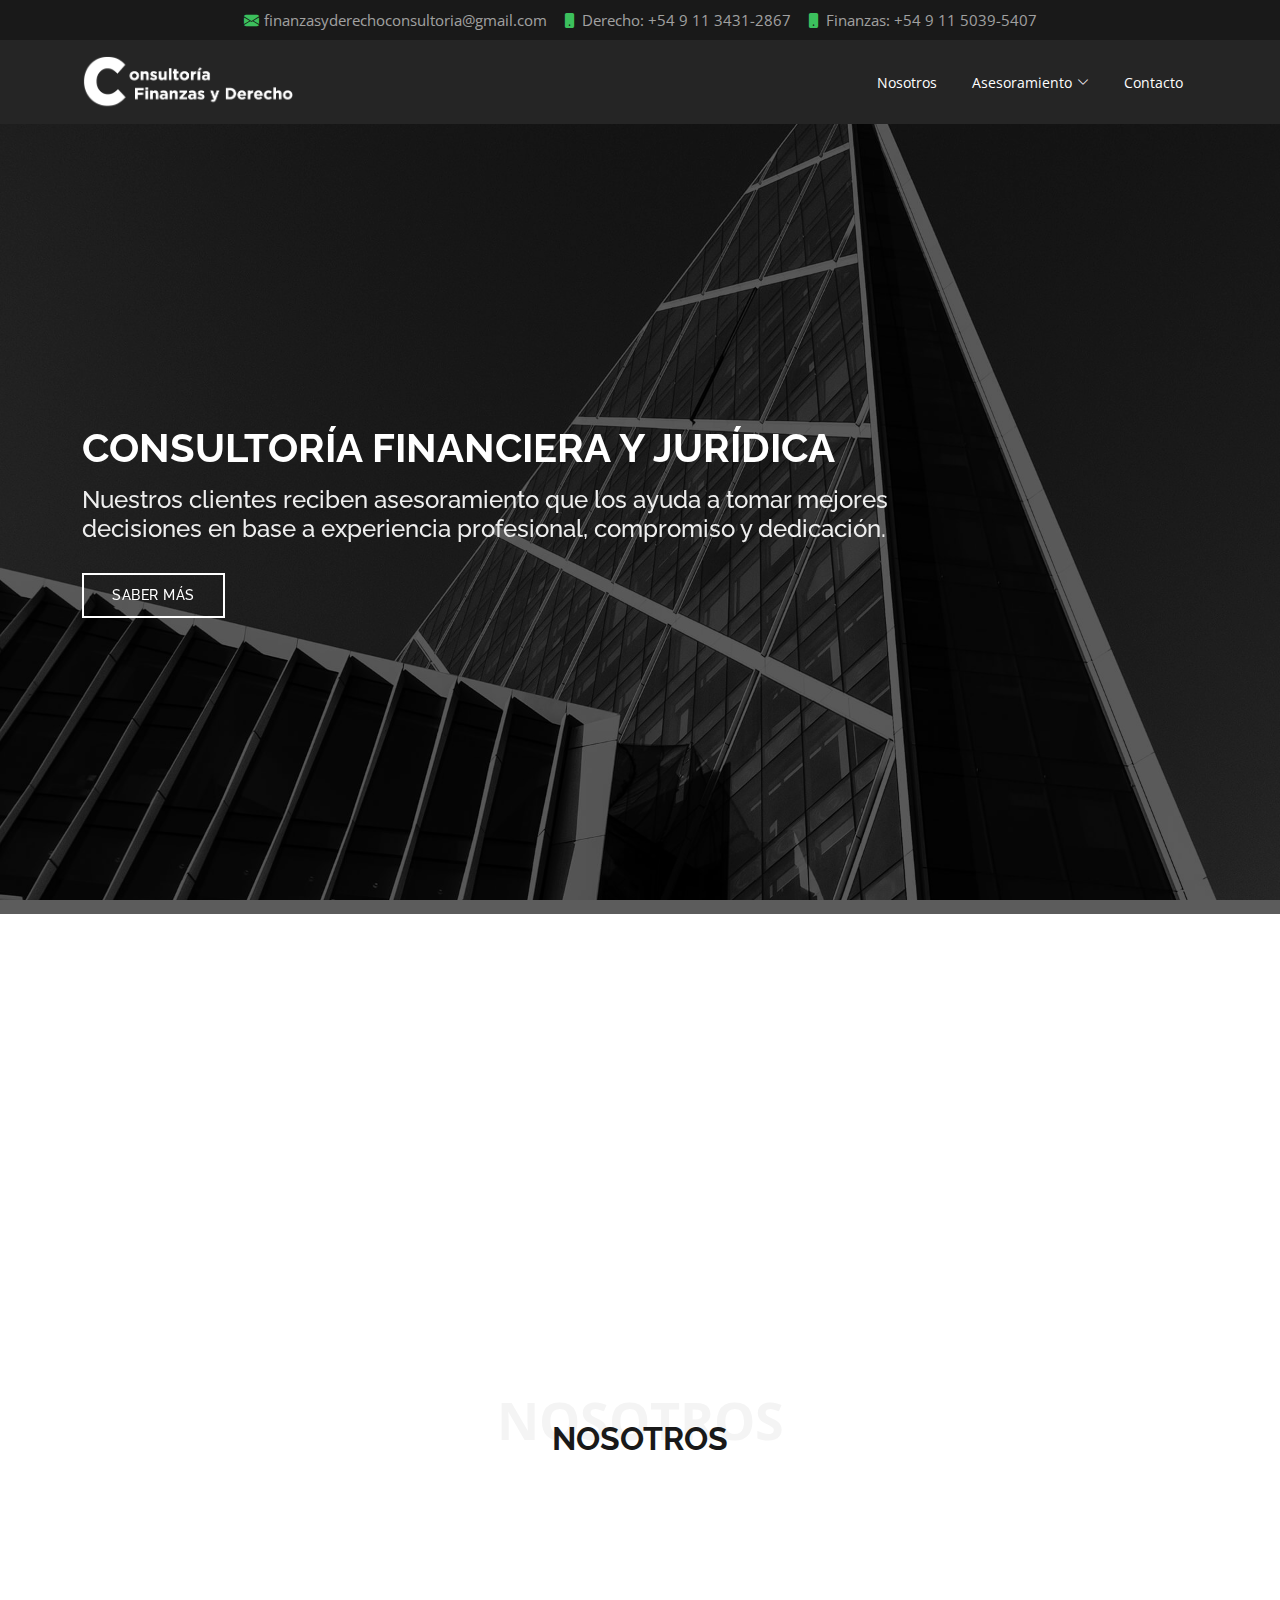
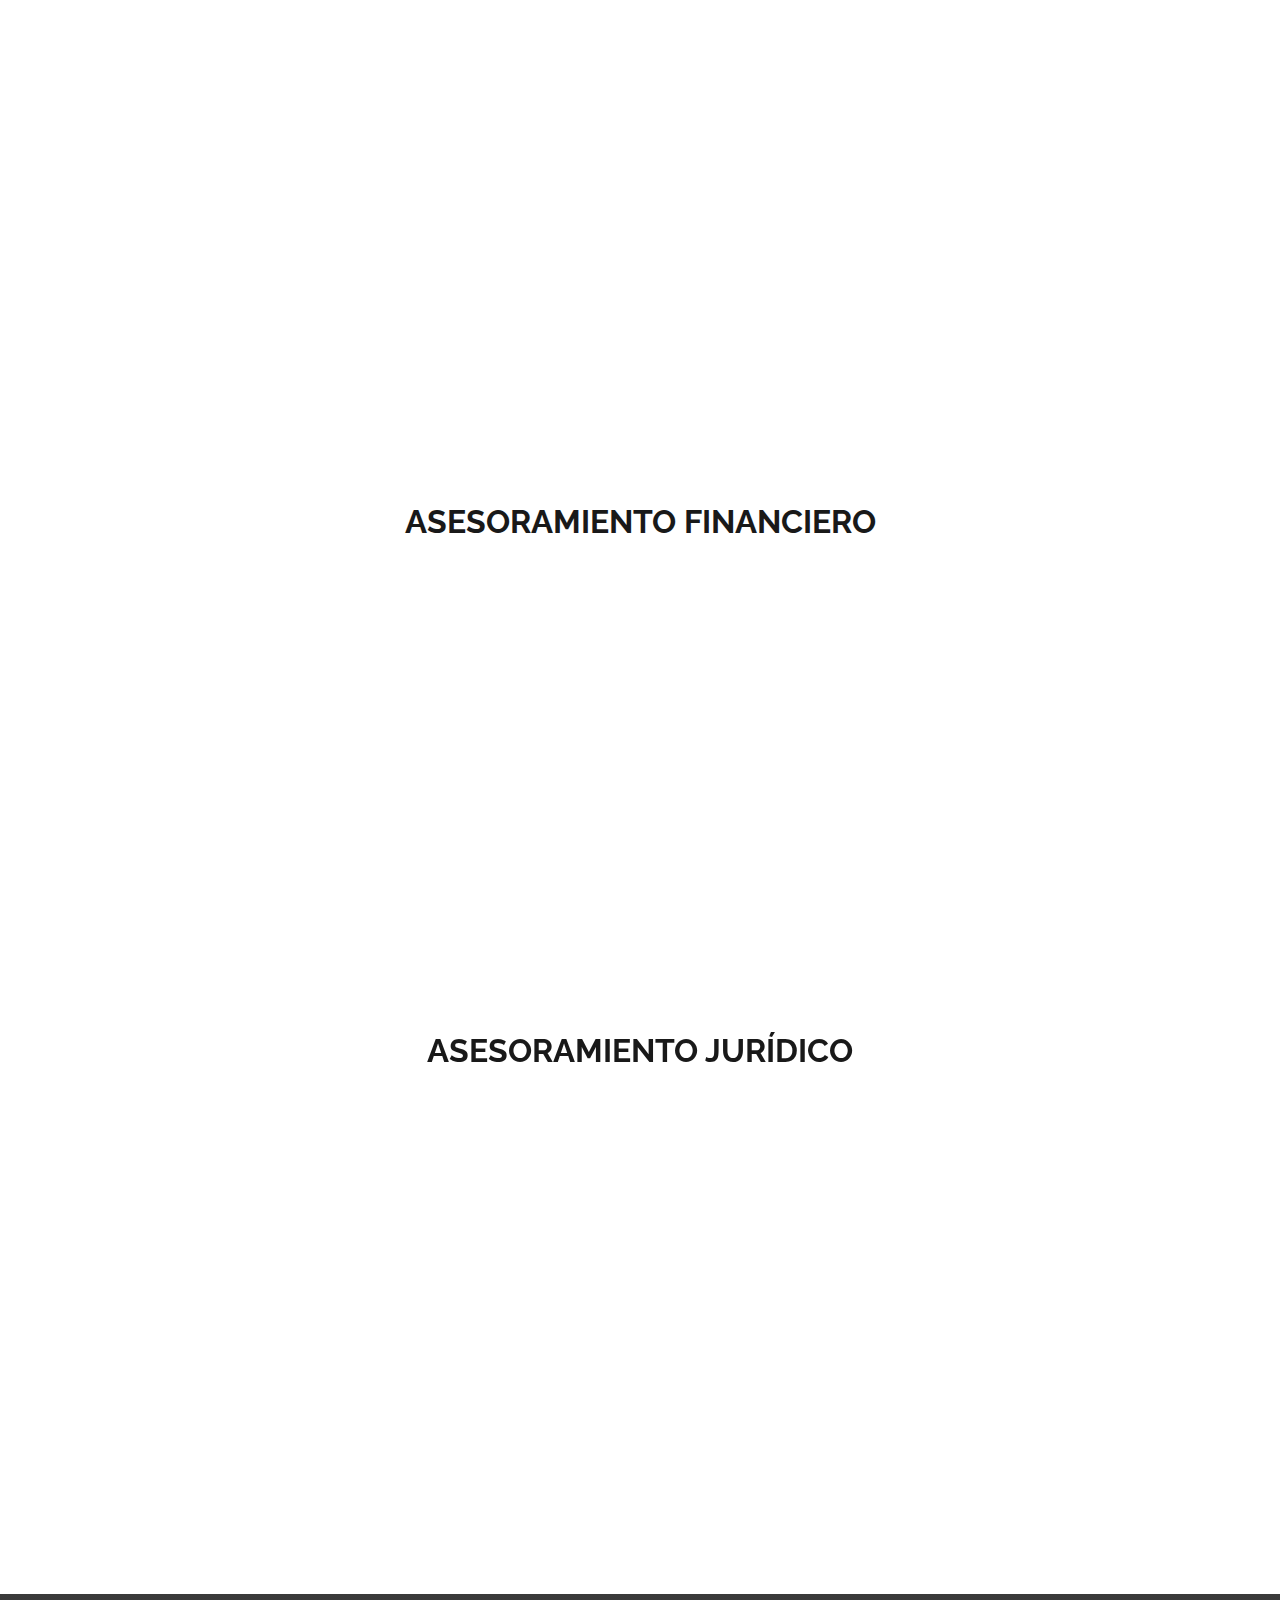
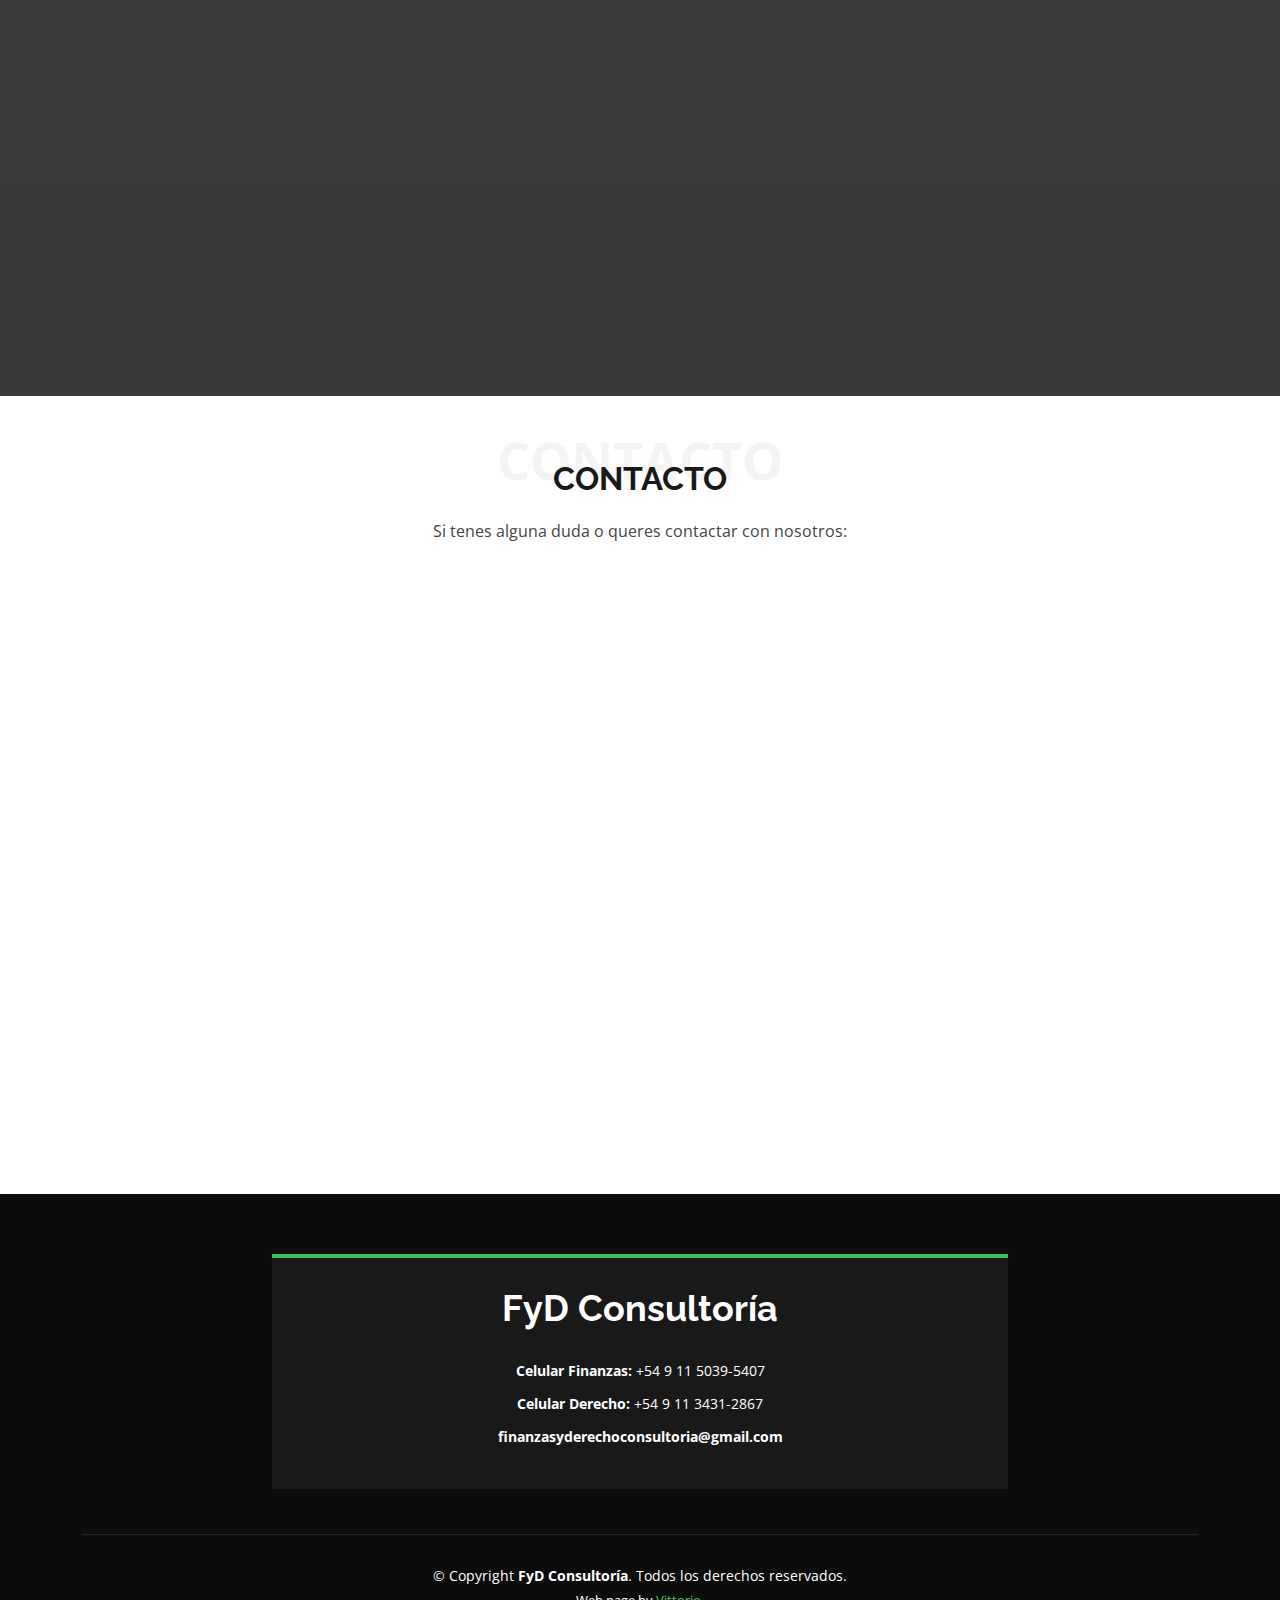
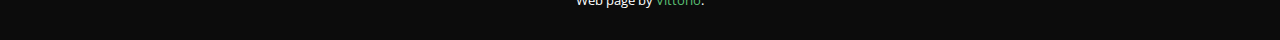
==== commit 0beab21f: "analytics" ====
--- a/index.html
+++ b/index.html
@@ -24,29 +24,38 @@
   <link href="./assets/vendor/swiper/swiper-bundle.min.css" rel="stylesheet">
 
   <link href="./assets/css/style.css" rel="stylesheet">
+
+  <script async src="https://www.googletagmanager.com/gtag/js?id=G-GQ6QW2ZSQM"></script>
+  <script>
+    window.dataLayer = window.dataLayer || [];
+    function gtag() { dataLayer.push(arguments); }
+    gtag('js', new Date());
+    gtag('config', 'G-GQ6QW2ZSQM');
+  </script>
+
 </head>
 
 <body>
 
   <section id="topbar" class="d-flex align-items-center dataContainerfa">
-    <div class="container d-flex justify-content-center justify-content-md-between ">
-      <div class="contact-info d-flex align-items-center in320text dataContainer">
-        <!-- divs -->
-        <div class="d-flex justify-content-center align-items-center">
-          <i class="bi bi-envelope-fill"></i>
-          <a href="mailto:contacto@generarvalores.com">contacto@generarvalores.com</a>
-        </div>
-        <div class="d-flex justify-content-center align-items-center">
-          <i class="bi bi-phone-fill phone-icon"></i>
-          <a href="tel:+54 11 3289 4420">+54 9 11 3289 4420</a>
-        </div>
-      </div>
-      <div class="social-links d-none d-md-block" style="display: none;">
-        <a href="#" class="facebook"><i class="bi bi-facebook"></i></a>
-        <a href="#" class="instagram"><i class="bi bi-instagram"></i></a>
-        <a href="#" class="twitter"><i class="bi bi-twitter"></i></a>
-        <a href="#" class="linkedin"><i class="bi bi-linkedin"></i></i></a>
-      </div>
+    <div style="margin: 0px auto;" class="d-flex justify-content-center justify-content-md-between 
+    contact-info d-flex align-items-center in320text dataContainer">
+
+      <div class="d-flex justify-content-center align-items-center">
+        <i class="bi bi-envelope-fill"></i>
+        <a href="mailto:finanzasyderechoconsultoria@gmail.com">finanzasyderechoconsultoria@gmail.com</a>
+      </div>
+
+      <div class="d-flex justify-content-center align-items-center">
+        <i class="bi bi-phone-fill phone-icon"></i>
+        <a href="tel:+5491134312867">Derecho: +54 9 11 3431-2867</a>
+      </div>
+
+      <div class="d-flex justify-content-center align-items-center">
+        <i class="bi bi-phone-fill phone-icon"></i>
+        <a href="tel:+5491150395407">Finanzas: +54 9 11 5039-5407</a>
+      </div>
+
     </div>
   </section>
 
@@ -57,7 +66,8 @@
 
       <nav id="navbar" class="navbar">
         <ul>
-          <li><a style="color: white !important;" class="nav-link scrollto " href="#team" onclick="closeNav()">Nosotros</a></li>
+          <li><a style="color: white !important;" class="nav-link scrollto " href="#team"
+              onclick="closeNav()">Nosotros</a></li>
           <li class="dropdown scrollto">
             <a class="d-flex justify-content-between align-items-center">
               <span>Asesoramiento</span>
@@ -67,7 +77,8 @@
               <li onclick="closeNav()"><a href="#services2" onclick="closeNav()">Juridico</a></li>
             </ul>
           </li>
-          <li><a style="color: white !important;" class="nav-link scrollto" href="#contact" onclick="closeNav()">Contacto</a></li>
+          <li><a style="color: white !important;" class="nav-link scrollto" href="#contact"
+              onclick="closeNav()">Contacto</a></li>
         </ul>
         <i class="bi bi-list mobile-nav-toggle"></i>
       </nav>
@@ -80,7 +91,8 @@
       <h1>CONSULTORÍA FINANCIERA Y JURÍDICA</h1>
       <!-- <p style="color: white !important;">Empresas y Personas Particulares</p> -->
       <div class="wi75gen">
-        <h2>Nuestros clientes reciben asesoramiento que los ayuda a tomar mejores decisiones en base a experiencia profesional, compromiso y dedicación.</h2>
+        <h2>Nuestros clientes reciben asesoramiento que los ayuda a tomar mejores decisiones en base a experiencia
+          profesional, compromiso y dedicación.</h2>
       </div>
       <a href="#about" class="btn-get-started scrollto">Saber más</a>
     </div>
@@ -95,7 +107,8 @@
             <img src="./assets/img/about.jpg" class="img-fluid w-75">
           </div>
           <div class="col-lg-6 pt-4 pt-lg-0 order-2 order-lg-1 content" data-aos="fade-right">
-            <h3> Somos profesionales dedicados a la excelencia en la consultoría legal y financiera que brinda servicios para mejorar el desarrollo y la productividad de la empresa y de inversores particulares.</h3>
+            <h3> Somos profesionales dedicados a la excelencia en la consultoría legal y financiera que brinda servicios
+              para mejorar el desarrollo y la productividad de la empresa y de inversores particulares.</h3>
             <ul style="margin-top: 32px;">
               <li><i class="bi bi-check-circle"></i>
                 Asesoramiento Financiero
@@ -127,20 +140,23 @@
 
         <div class="row d-flex justify-content-center align-items-center">
           <div class="col-lg-4 col-md-6 d-flex align-items-stretch" data-aos="zoom-in">
-            <div class="member" style="padding: 70px 20px;">
+            <div class="member member1">
               <img src="./assets/img/team/team_1.jpeg" alt="team person" draggable="false">
               <h4>Gustavo Varela</h4>
               <p style="text-align: left;">27 años de trayectoria en asesoramiento financiero y administración de
                 carteras tanto para empresas como inversores particulares.<br> Es Licenciado en Mercado de Capitales
-                graduado de la Universidad del Salvador y posee un Máster en Finanzas por la Universidad del CEMA</p>
+                graduado de la Universidad del Salvador y posee un Máster en Finanzas por la Universidad del CEMA.</p>
             </div>
           </div>
 
           <div class="col-lg-4 col-md-6 d-flex align-items-stretch" data-aos="zoom-in">
-            <div class="member">
+            <div class="member member2">
               <img src="./assets/img/team/team_2.jpeg" alt="team person" draggable="false">
               <h4>María Carolina Martínez</h4>
-              <p style="text-align: left;">15 años de experiencia en asesoramiento de empresas, representación judicial y acuerdos en SeCLO, en el ámbito de CABA y PBA. Vasta experiencia en negociación individual y colectiva. Abogada graduada en el Instituto Universitario de la Policía Federal Argentina que posee posgrado en Derecho del Trabajo realizado en la UBA, y Especialización en la misma materia realizada en un Seminario dictado por distintos Colegios de Abogados de la Provincia de Buenos Aires en conjunto.
+              <p style="text-align: left;">15 años de experiencia en asesoramiento de empresas, representación judicial
+                y acuerdos en SeCLO, en el ámbito de CABA y PBA. Vasta experiencia en negociación individual y
+                colectiva. Abogada graduada en el Instituto Universitario de la Policía Federal Argentina que posee
+                posgrado en Derecho del Trabajo realizado en la UBA.
               </p>
             </div>
           </div>
@@ -311,7 +327,7 @@
           <div class="d-flex align-items-stretch mt-4 mt-lg-0 pre-icon-box" data-aos="fade-up" data-aos-delay="300">
             <div class="icon-box">
               <div class="icon"><i class="bx bx-world"></i></div>
-              <h4>
+              <h4 class="text-center">
                 <a>Empresas</a>
               </h4>
               <ul style="list-style: none; padding: 0px;">
@@ -365,7 +381,7 @@
           <div class="d-flex align-items-stretch mt-4 mt-lg-0 pre-icon-box" data-aos="fade-up" data-aos-delay="300">
             <div class="icon-box" style="justify-content: flex-start;">
               <div class="icon"><i class="bx bx-envelope"></i></div>
-              <h4>
+              <h4 class="text-center">
                 <a>Trabajadores </a>
               </h4>
               <ul style="list-style: none; padding: 0px;">
@@ -453,11 +469,12 @@
         </div>
 
         <div class="row justify-content-center" data-aos="fade-up">
+
           <div class="col-lg-3 col-md-6">
             <div class="info-box  mb-4">
               <i class="bx bx-envelope"></i>
               <h3>Envia un Email</h3>
-              <p>contacto@generarvalores.com</p>
+              <p>finanzasyderechoconsultoria@gmail.com</p>
             </div>
           </div>
 
@@ -465,32 +482,33 @@
             <div class="info-box  mb-4">
               <i class="bx bx-phone-call"></i>
               <h3>Llamanos</h3>
-              <p>+54 11 3289 4420</p>
+              <a href="tel:+5491134312867">
+                <p>Derecho: +54 9 11 3431-2867</p>
+              </a>
+              <a href="tel:+5491150395407">
+                <p>Finanzas: +54 9 11 5039-5407</p>
+              </a>
             </div>
           </div>
         </div>
 
         <div class="row justify-content-center" data-aos="fade-up">
           <div class="col-lg-6">
-            <form action="https://formsubmit.co/a5c1e206ca37ab24130122d824b43c22"
-             role="form" class="php-email-form" method="POST">
+            <form action="https://formsubmit.co/finanzasyderechoconsultoria@gmail.com" role="form"
+              class="php-email-form" method="POST">
               <div class="row">
                 <div class="col-md-6 form-group">
-                  <input type="text" 
-                  class="form-control" name="name" id="name" placeholder="Tu nombre" required>
+                  <input type="text" class="form-control" name="name" id="name" placeholder="Tu nombre" required>
                 </div>
                 <div class="col-md-6 form-group mt-3 mt-md-0">
-                  <input type="email" 
-                  class="form-control" name="email" id="email" placeholder="Tu Email" required>
+                  <input type="email" class="form-control" name="email" id="email" placeholder="Tu Email" required>
                 </div>
               </div>
               <div class="form-group mt-3">
-                <input type="text" 
-                class="form-control" name="subject" id="subject" placeholder="Asunto" required>
+                <input type="text" class="form-control" name="subject" id="subject" placeholder="Asunto" required>
               </div>
               <div class="form-group mt-3">
-                <textarea class="form-control" 
-                name="message" rows="5" placeholder="Mensaje" required></textarea>
+                <textarea class="form-control" name="message" rows="5" placeholder="Mensaje" required></textarea>
               </div>
               <div class="my-3">
                 <div class="loading">Cargando...</div>
@@ -513,29 +531,20 @@
       <div class="container">
         <div class="row footer-gap">
 
-          <div class="col-lg-4 col-md-6">
+          <div class="col-lg-8 col-md-9">
             <div class="footer-info">
               <h3>FyD Consultoría</h3>
-              <p>Av. 9 de Julio<br>CABA, Argentina</p>
-              <strong>Celular:</strong> +54 11 3289 4420<br>
-              <strong>Email:</strong> contacto@generarvalores.com<br>
+              <div>
+                <strong>Celular Finanzas: </strong>+54 9 11 5039-5407<br>
+              </div>
+              <div>
+                <strong>Celular Derecho: </strong>+54 9 11 3431-2867<br>
+              </div>
+              <div>
+                <strong>finanzasyderechoconsultoria@gmail.com</strong><br>
+              </div>
               </p>
-              <div class="social-links mt-3">
-                <a href="#" class="facebook"><i class="bx bxl-facebook"></i></a>
-                <a href="#" class="instagram"><i class="bx bxl-instagram"></i></a>
-                <a href="#" class="twitter"><i class="bx bxl-twitter"></i></a>
-                <a href="#" class="linkedin"><i class="bx bxl-linkedin"></i></a>
-              </div>
-            </div>
-          </div>
-
-          <div class="col-lg-4 col-md-6 footer-newsletter email-sub">
-            <h4>Nosotros te llamamos!</h4>
-            <p>Dejando tu dirección de email acá, te contactaremos a la brevedad.</p>
-            <form action="" method="post">
-              <input type="email" name="email"><input type="submit" value="Subscribe">
-            </form>
-
+            </div>
           </div>
 
         </div>
--- a/assets/css/style.css
+++ b/assets/css/style.css
@@ -1363,6 +1363,15 @@
   font-size: 14px;
 }
 
+.footer-info{
+  display: flex;
+  justify-content: center;
+  align-items: center;
+  flex-direction: column;
+  gap: 12px;
+  width: 100%;
+}
+
 #footer .footer-top {
   padding: 60px 0 30px 0;
 }
@@ -1589,16 +1598,51 @@
   transform: translate(-50%, -50%);
 }
 
-
-@media (max-width: 454px) {
+.member1 img{
+  filter:contrast(0.9);
+  user-select: none;
+}
+.member2 img{
+  filter: brightness(1.24) contrast(0.8);
+  user-select: none;
+}
+
+@media (max-width: 2054px) {
+  .member1{
+    padding: 30px 20px !important;
+  }
+}
+
+@media (max-width: 1454px) {
+  .member1{
+    padding: 40px 20px !important;
+  }
+  .pon320 {
+    width: 64%;
+  }
+}
+
+@media (max-width: 854px) {
   .dataContainer{
     flex-direction: column-reverse !important;
     display: flex;
     gap: 1em;
   }
+
+  .pon320 {
+    width: 74%;
+  }
   .dataContainerfa{
-    height: 74px !important;
-  }
+    height: 114px !important;
+  }
+}
+
+@media (max-width: 454px) {
+
+  .pon320 {
+    width: 94%;
+  }
+
 }
 @media (max-width: 374px) {
   .dataContainer{
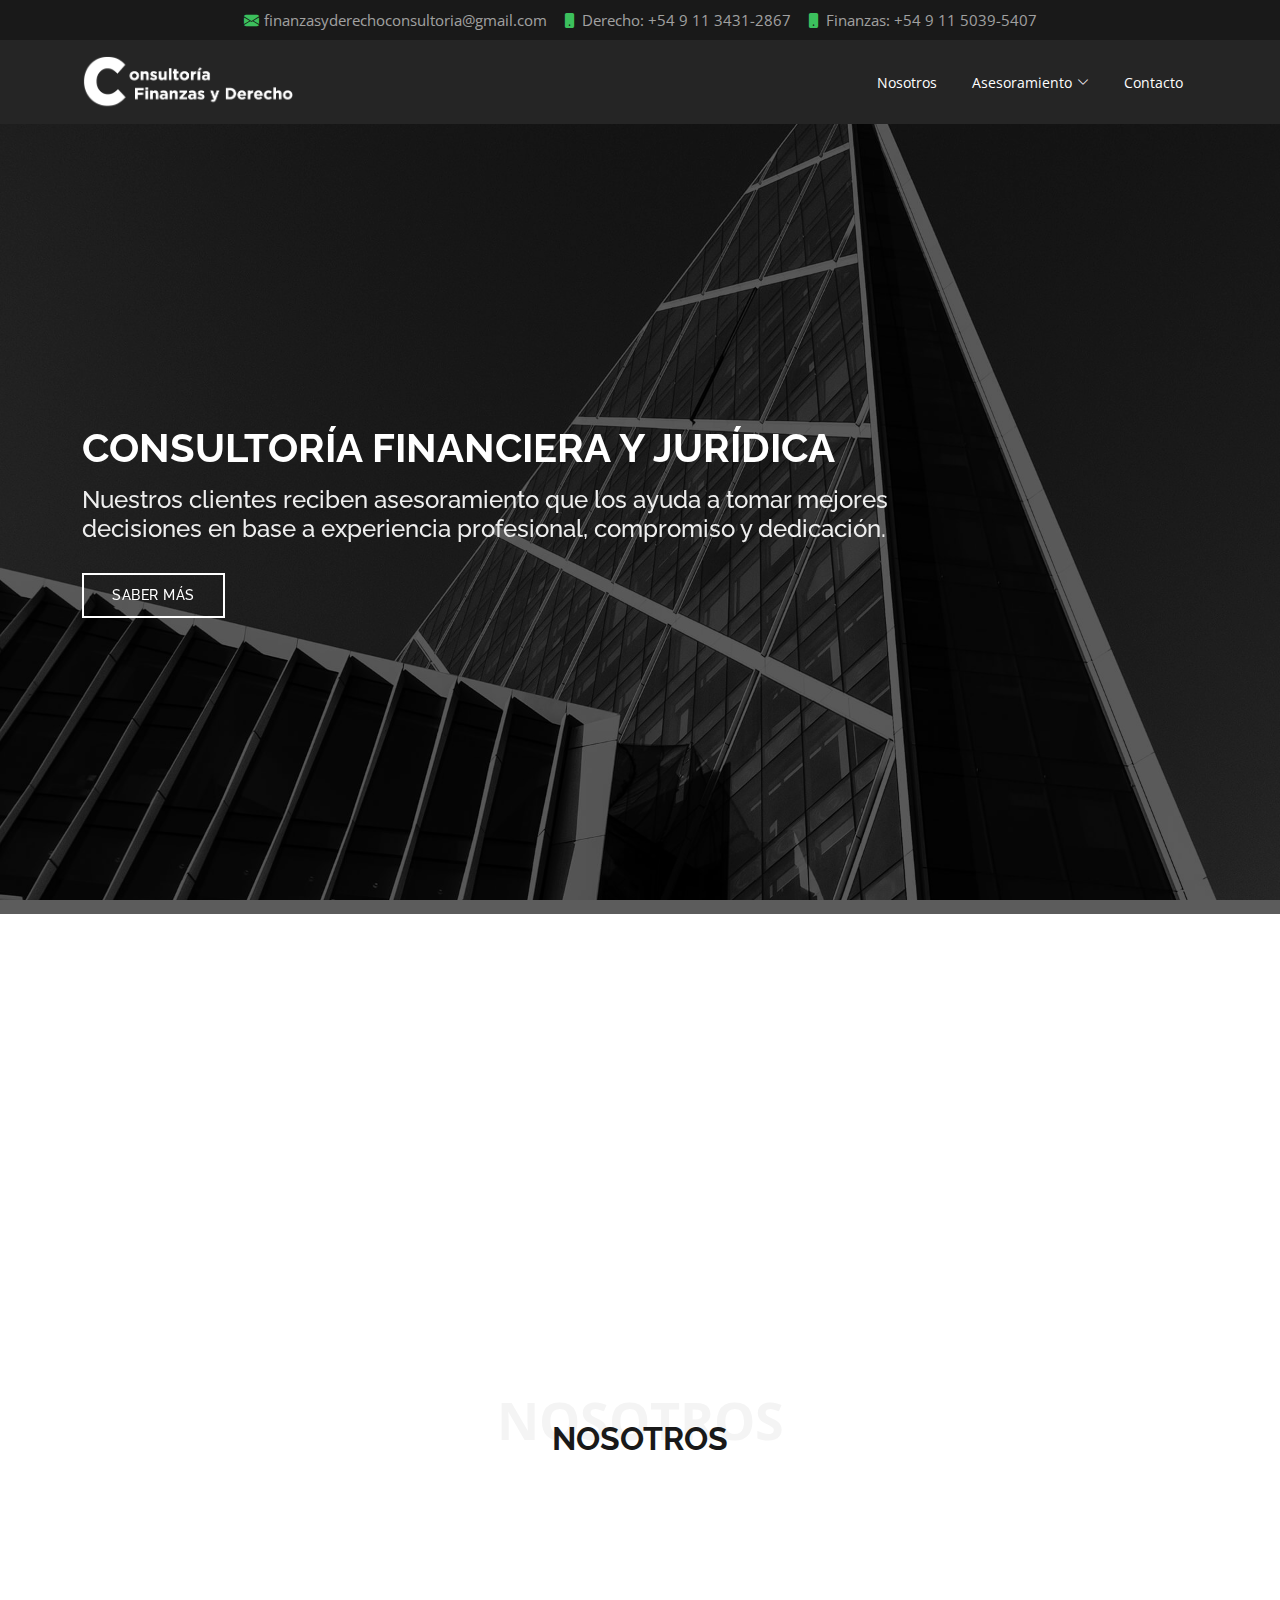
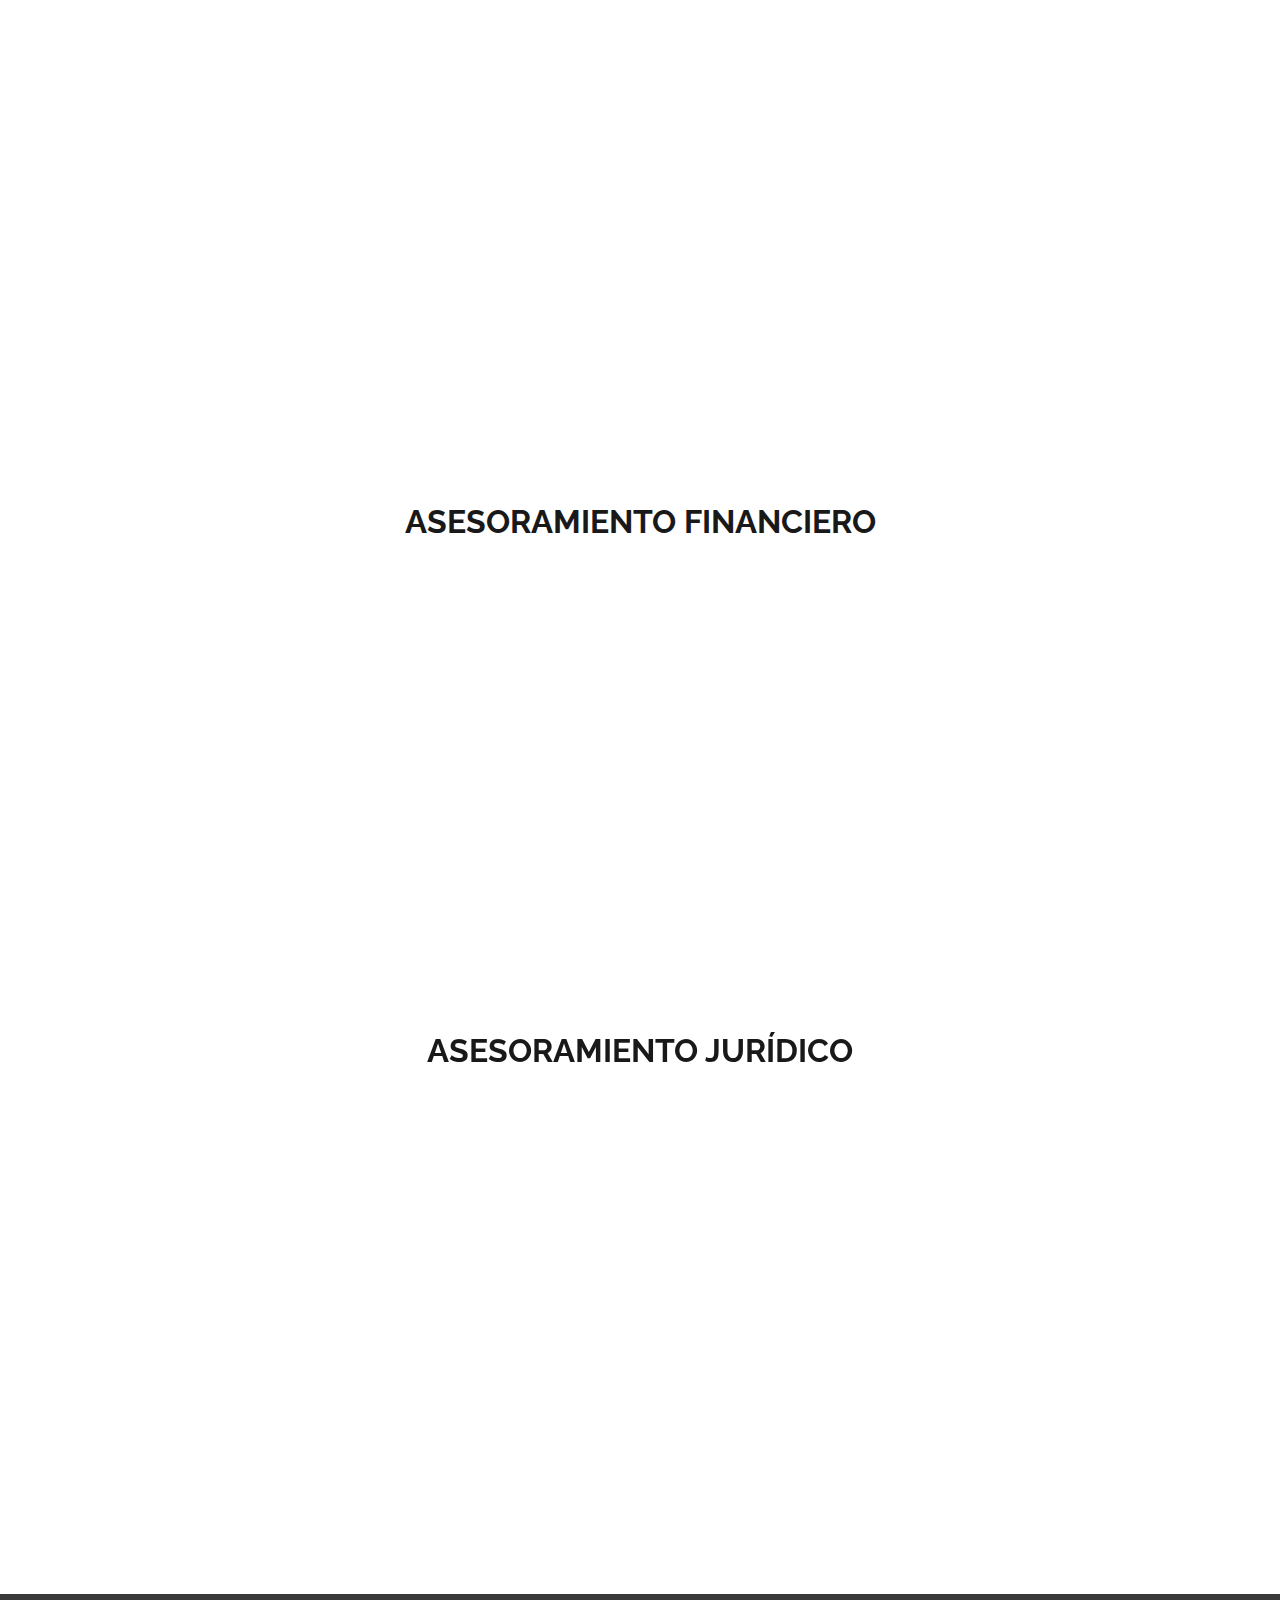
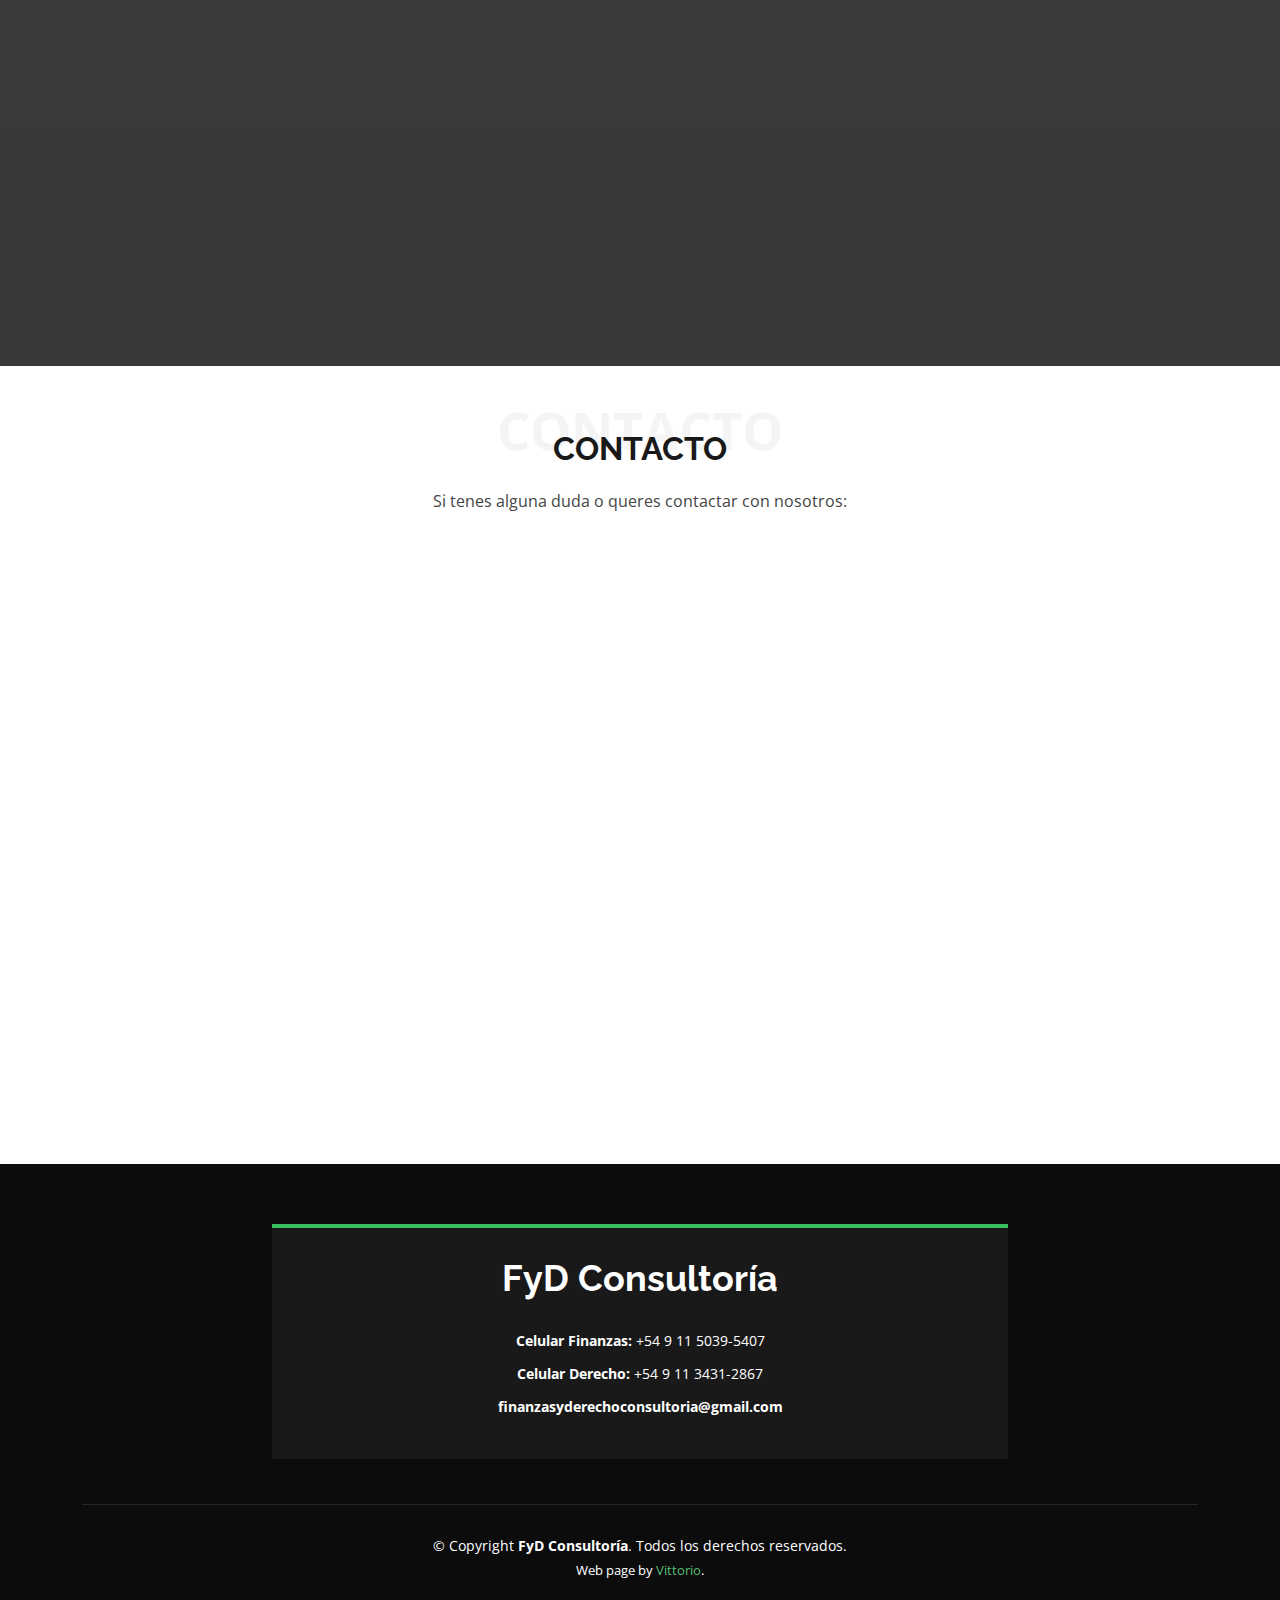
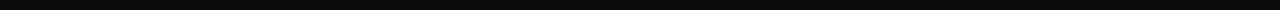
==== commit 7b85bdae: "frase" ====
--- a/index.html
+++ b/index.html
@@ -9,8 +9,8 @@
   <meta content="Generando Valores Web Page Description" name="description">
   <meta content="Generando Valores Keywords" name="keywords">
 
-  <link href="./assets/img/favicon.png" rel="icon">
-  <link href="./assets/img/apple-touch-icon.png" rel="apple-touch-icon">
+  <link href="https://www.svgrepo.com/show/46700/court.svg" rel="icon">
+  <link href="https://www.svgrepo.com/show/46700/court.svg" rel="apple-touch-icon">
 
   <link
     href="https://fonts.googleapis.com/css?family=Open+Sans:300,300i,400,400i,600,600i,700,700i|Raleway:300,300i,400,400i,500,500i,600,600i,700,700i|Poppins:300,300i,400,400i,500,500i,600,600i,700,700i"
@@ -28,7 +28,7 @@
   <script async src="https://www.googletagmanager.com/gtag/js?id=G-GQ6QW2ZSQM"></script>
   <script>
     window.dataLayer = window.dataLayer || [];
-    function gtag() { dataLayer.push(arguments); }
+    function gtag(){dataLayer.push(arguments);}
     gtag('js', new Date());
     gtag('config', 'G-GQ6QW2ZSQM');
   </script>
@@ -450,9 +450,8 @@
 
         <div class="text-center">
           <h3>El éxito empresarial comienza generando valores</h3>
-          <p class="pon320">Tenemos soluciones eficientes al mismo tiempo que
-            invertimos en nuestros clientes, por eso tenemos la dedicación personalizada para cada tipo de
-            empresa a la par de generar rendimientos mútuos.</p>
+          <p class="pon320">Las Finanzas y el Derecho son dos pilares fundamentales para llevar adelante tus proyectos en forma organizada, rentable y segura.
+            Asegurá tu camino con nuestro asesoramiento.</p>
           <a class="cta-btn" href="#contact">Contactanos</a>
         </div>
 
--- a/assets/css/style.css
+++ b/assets/css/style.css
@@ -1618,7 +1618,7 @@
     padding: 40px 20px !important;
   }
   .pon320 {
-    width: 64%;
+    width: 98%;
   }
 }
 
@@ -1629,9 +1629,6 @@
     gap: 1em;
   }
 
-  .pon320 {
-    width: 74%;
-  }
   .dataContainerfa{
     height: 114px !important;
   }
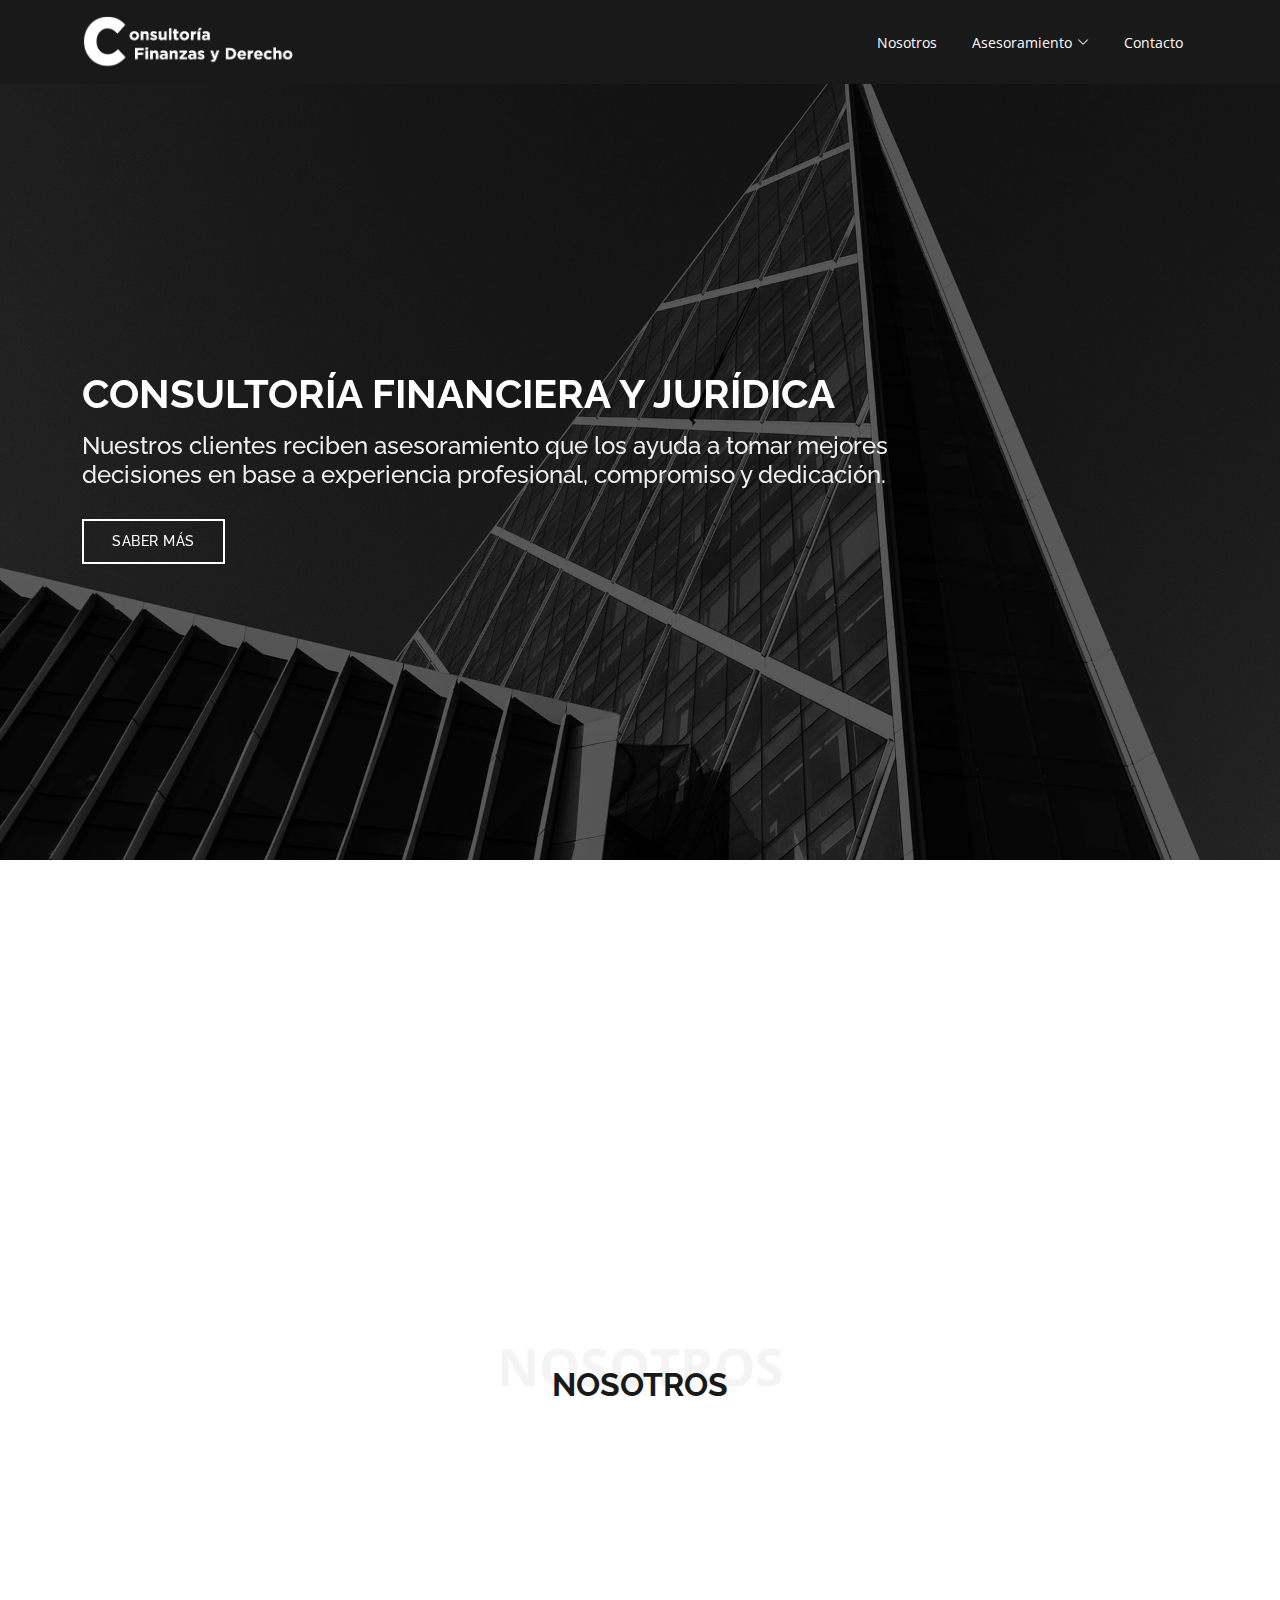
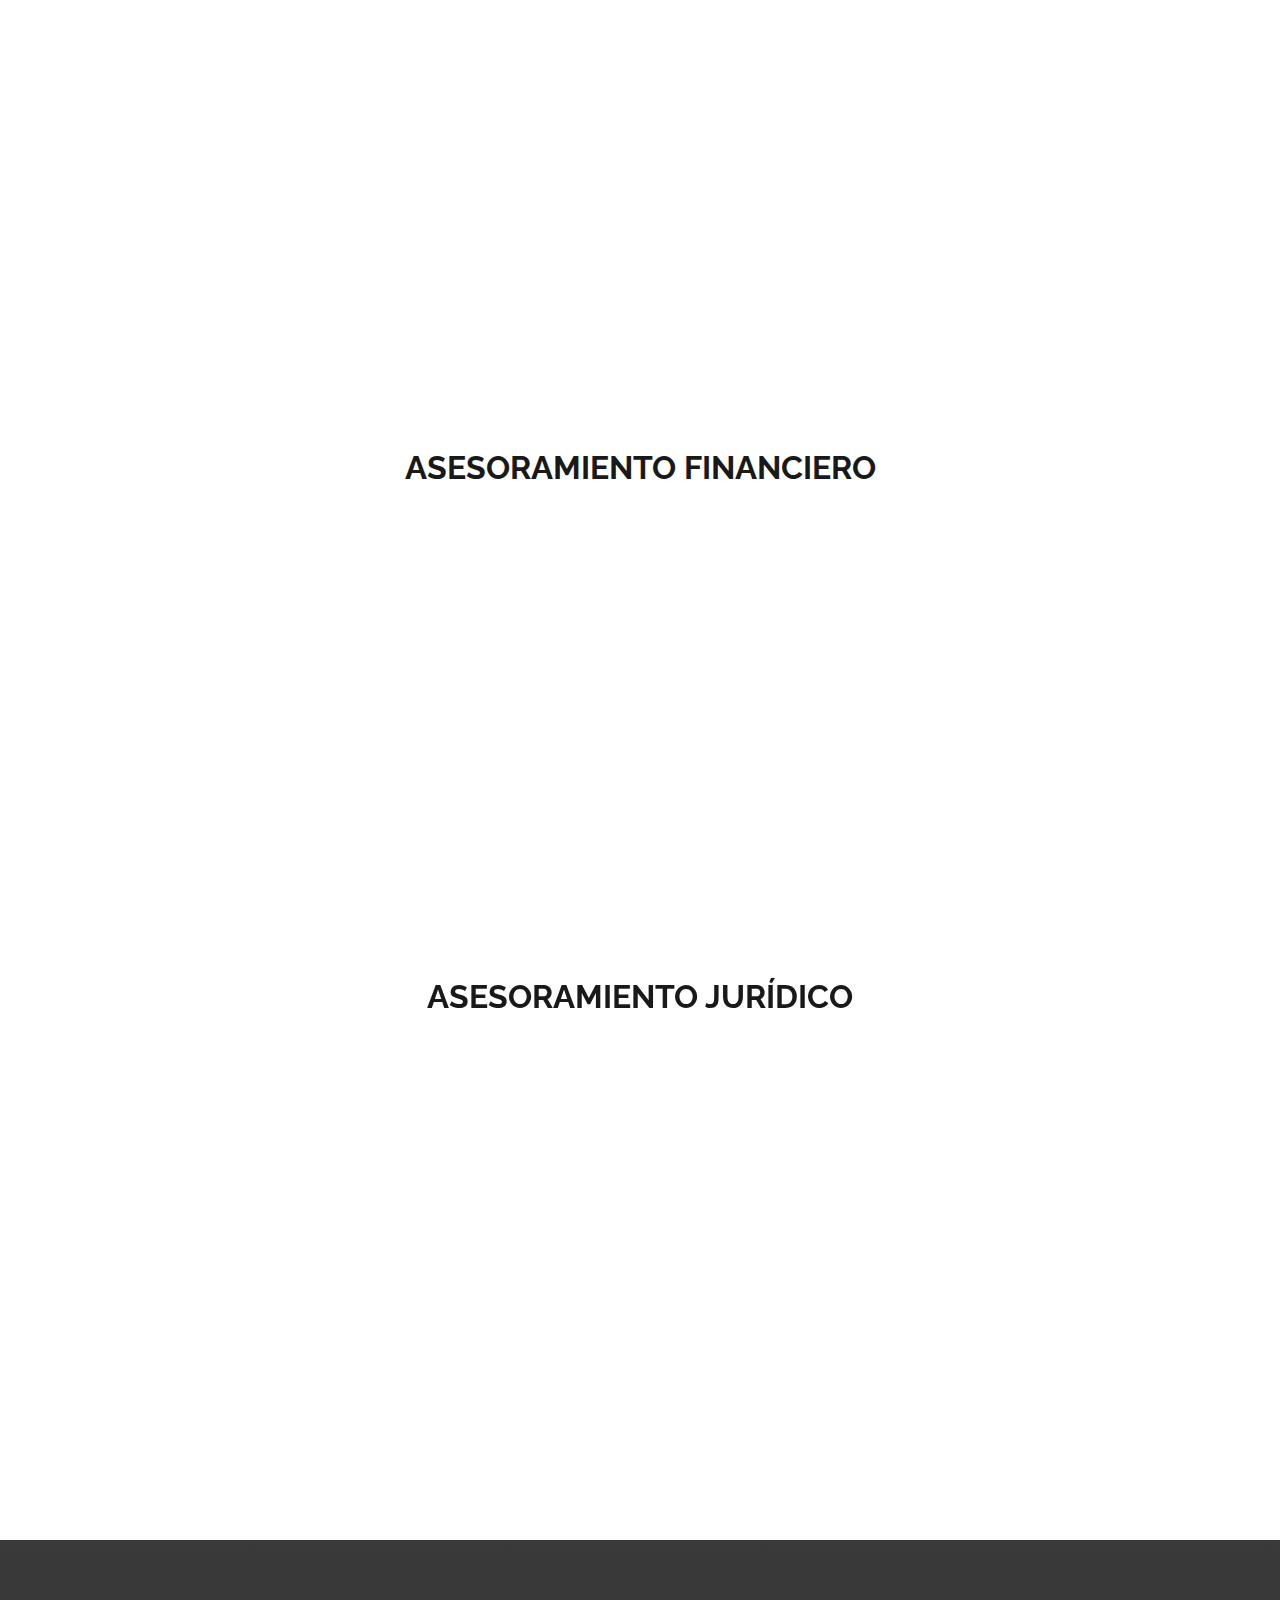
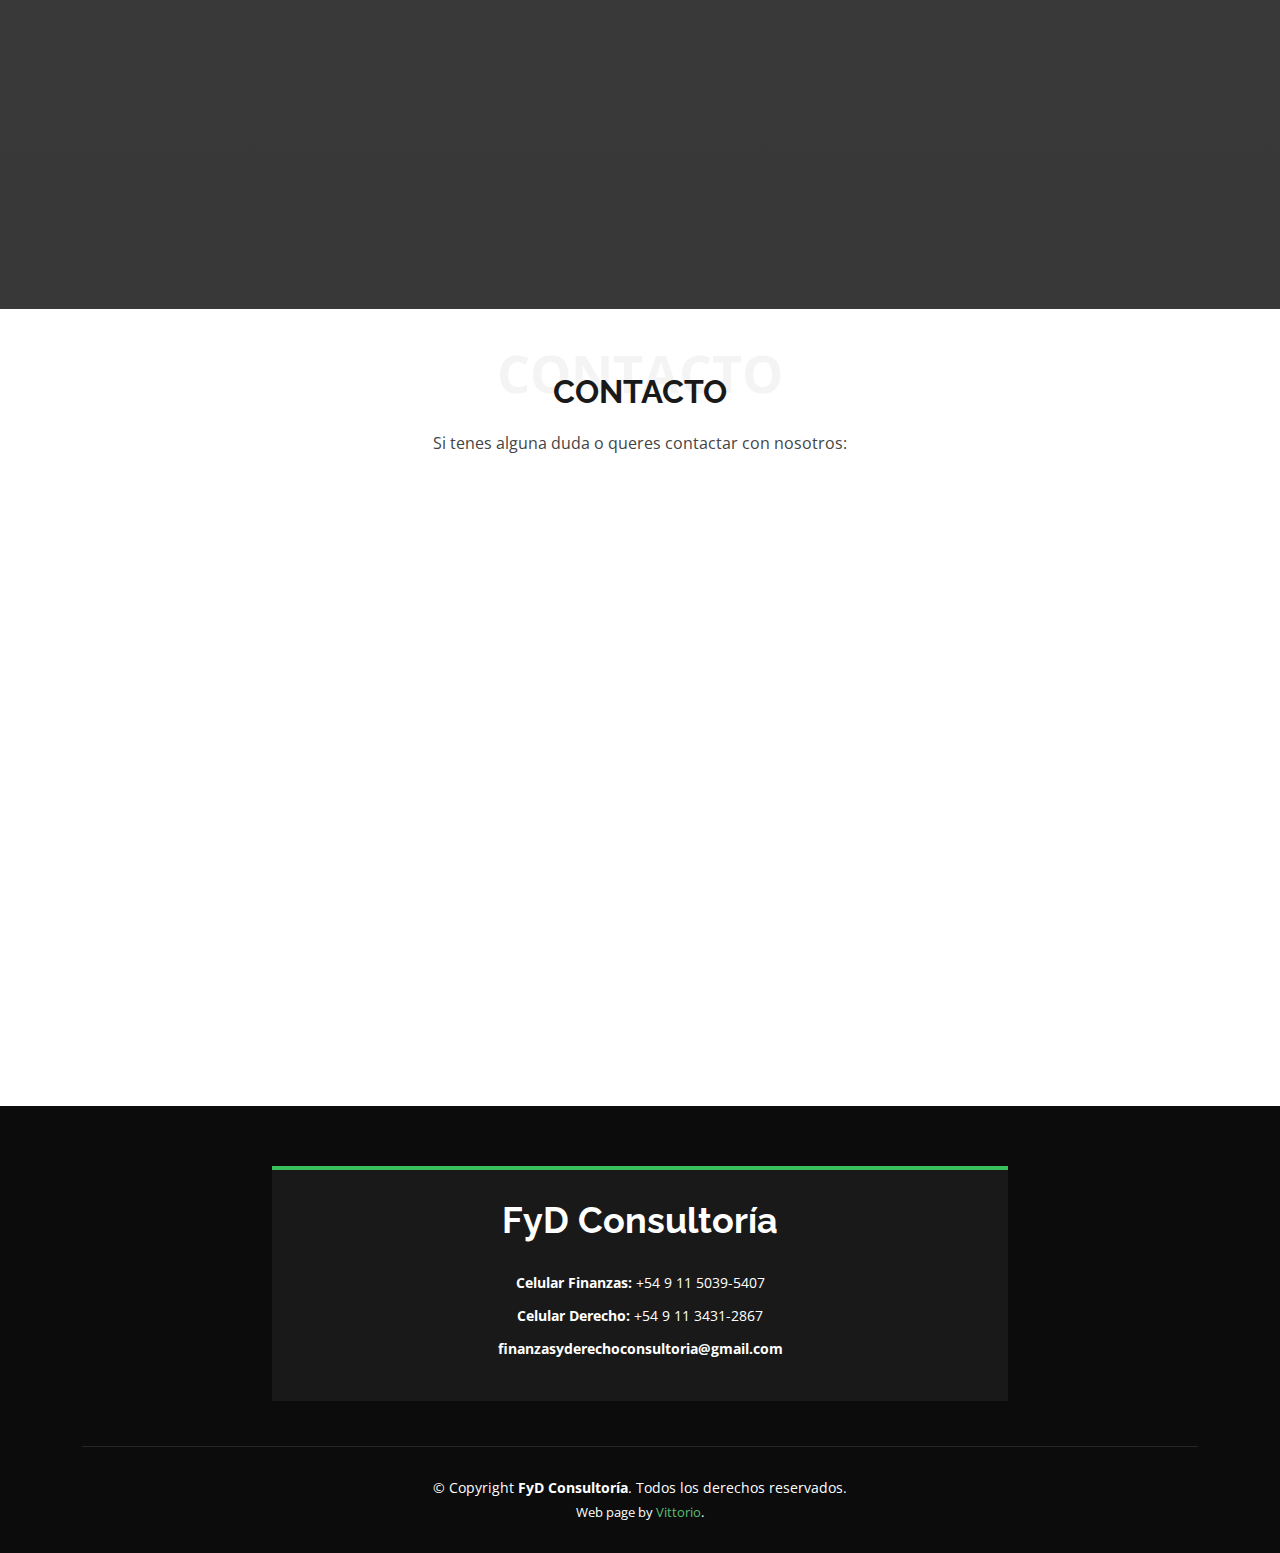
==== commit 012e6ada: "icons" ====
--- a/index.html
+++ b/index.html
@@ -28,16 +28,16 @@
   <script async src="https://www.googletagmanager.com/gtag/js?id=G-GQ6QW2ZSQM"></script>
   <script>
     window.dataLayer = window.dataLayer || [];
-    function gtag(){dataLayer.push(arguments);}
+    function gtag() { dataLayer.push(arguments); }
     gtag('js', new Date());
-    gtag('config', 'G-GQ6QW2ZSQM');
+    gtag('config', 'G-ELTBCMZZNR');
   </script>
 
 </head>
 
 <body>
 
-  <section id="topbar" class="d-flex align-items-center dataContainerfa">
+  <section id="topbar" class="d-flex align-items-center dataContainerfa" style="display: none !important;">
     <div style="margin: 0px auto;" class="d-flex justify-content-center justify-content-md-between 
     contact-info d-flex align-items-center in320text dataContainer">
 
@@ -213,7 +213,7 @@
         <div>
           <div class="d-flex align-items-stretch services-container pre-icon-box" data-aos="fade-up">
             <div class="icon-box">
-              <div class="icon"><i class="bx bx-world"></i></div>
+              <div class="icon"><i class="bx bx-briefcase"></i></div>
               <h4 class="text-center"><a>Empresas</a></h4>
               <ul style="list-style: none; padding: 0px;">
                 <li>
@@ -257,7 +257,7 @@
 
             <div class="d-flex align-items-stretch mt-4 mt-md-0 pre-icon-box" data-aos="fade-up" data-aos-delay="150">
               <div class="icon-box">
-                <div class="icon"><i class="bx bx-file"></i></div>
+                <div class="icon"><i class="bx bx-male-female"></i></div>
                 <h4><a>Inversores particulares</a></h4>
                 <ul style="list-style: none; padding: 0px;">
                   <li>
@@ -286,7 +286,7 @@
 
             <div class="d-flex align-items-stretch mt-4 mt-lg-0 pre-icon-box" data-aos="fade-up" data-aos-delay="300">
               <div class="icon-box">
-                <div class="icon"><i class="bx bx-tachometer"></i></div>
+                <div class="icon"><i class="bx bx-credit-card"></i></div>
                 <h4>
                   <a>Derivados Financieros</a>
                 </h4>
@@ -326,7 +326,7 @@
 
           <div class="d-flex align-items-stretch mt-4 mt-lg-0 pre-icon-box" data-aos="fade-up" data-aos-delay="300">
             <div class="icon-box">
-              <div class="icon"><i class="bx bx-world"></i></div>
+              <div class="icon"><i class="bx bx-briefcase"></i></div>
               <h4 class="text-center">
                 <a>Empresas</a>
               </h4>
@@ -380,7 +380,7 @@
 
           <div class="d-flex align-items-stretch mt-4 mt-lg-0 pre-icon-box" data-aos="fade-up" data-aos-delay="300">
             <div class="icon-box" style="justify-content: flex-start;">
-              <div class="icon"><i class="bx bx-envelope"></i></div>
+              <div class="icon"><i class="bx bx-wallet"></i></div>
               <h4 class="text-center">
                 <a>Trabajadores </a>
               </h4>
@@ -417,8 +417,7 @@
                 <li>
                   <div class="icon-box-title">
                     <i class="bi bi-check-circle"></i>
-                    <p>Enfermedades profesionales
-                    </p>
+                    <p>Enfermedades profesionales</p>
                   </div>
                 </li>
 
@@ -432,8 +431,7 @@
                 <li>
                   <div class="icon-box-title">
                     <i class="bi bi-check-circle"></i>
-                    <p>Protección de derechos del trabajador
-                    </p>
+                    <p>Protección de derechos del trabajador</p>
                   </div>
                 </li>
 
@@ -449,9 +447,10 @@
       <div class="container" data-aos="zoom-in">
 
         <div class="text-center">
-          <h3>El éxito empresarial comienza generando valores</h3>
-          <p class="pon320">Las Finanzas y el Derecho son dos pilares fundamentales para llevar adelante tus proyectos en forma organizada, rentable y segura.
-            Asegurá tu camino con nuestro asesoramiento.</p>
+          <p class="pon320">Las Finanzas y el Derecho son dos pilares fundamentales para llevar adelante tus proyectos
+            en forma organizada, rentable y segura.
+            <br> Asegurá tu camino con nuestro asesoramiento.
+          </p>
           <a class="cta-btn" href="#contact">Contactanos</a>
         </div>
 
@@ -493,8 +492,8 @@
 
         <div class="row justify-content-center" data-aos="fade-up">
           <div class="col-lg-6">
-            <form action="https://formsubmit.co/finanzasyderechoconsultoria@gmail.com" role="form"
-              class="php-email-form" method="POST">
+            <form action="https://formsubmit.co/4f87a6612256f1bb76dda77cf0c24739" role="form" class="php-email-form"
+              method="POST">
               <div class="row">
                 <div class="col-md-6 form-group">
                   <input type="text" class="form-control" name="name" id="name" placeholder="Tu nombre" required>
--- a/assets/css/style.css
+++ b/assets/css/style.css
@@ -701,6 +701,7 @@
   box-shadow: 0px 2px 15px rgba(0, 0, 0, 0.1);
   display: flex;
   flex-direction: column;
+  justify-content: flex-start;
   list-style: none;
   transition: all 400ms ease-in-out;
 }
